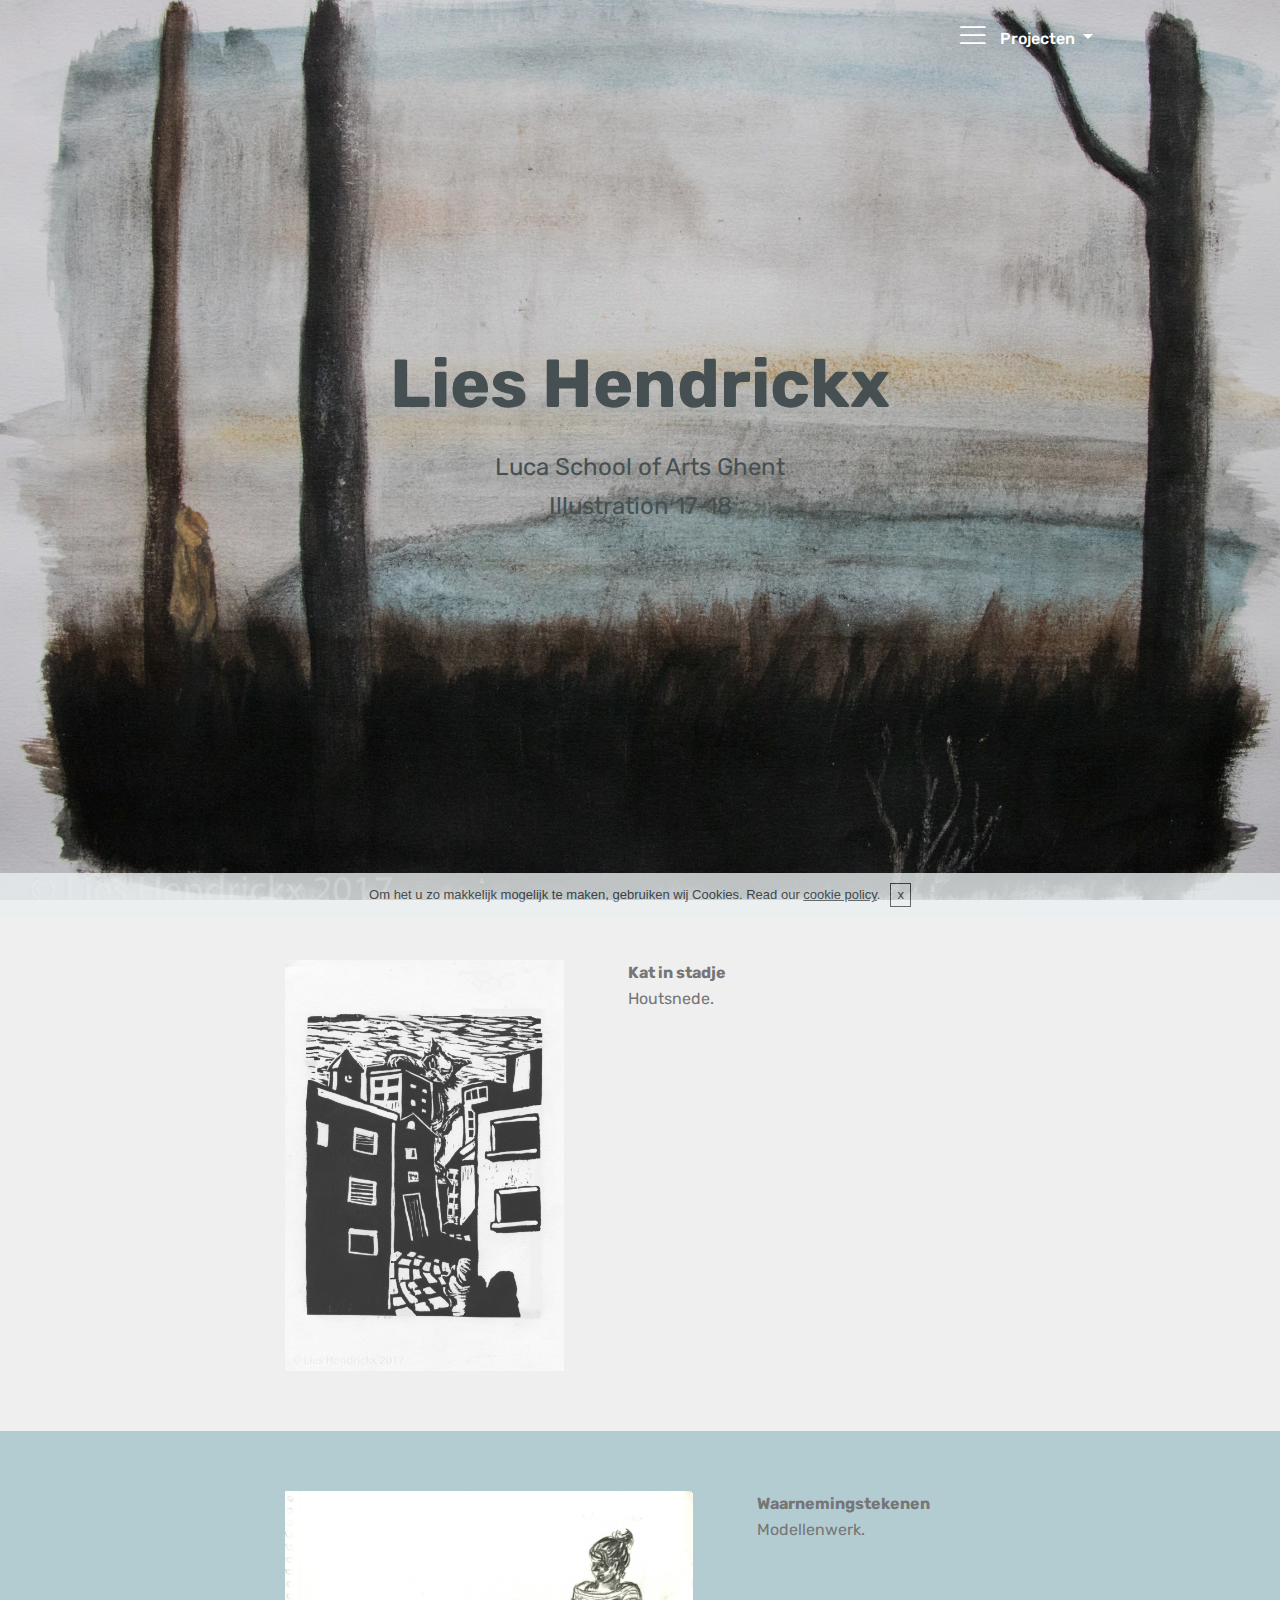
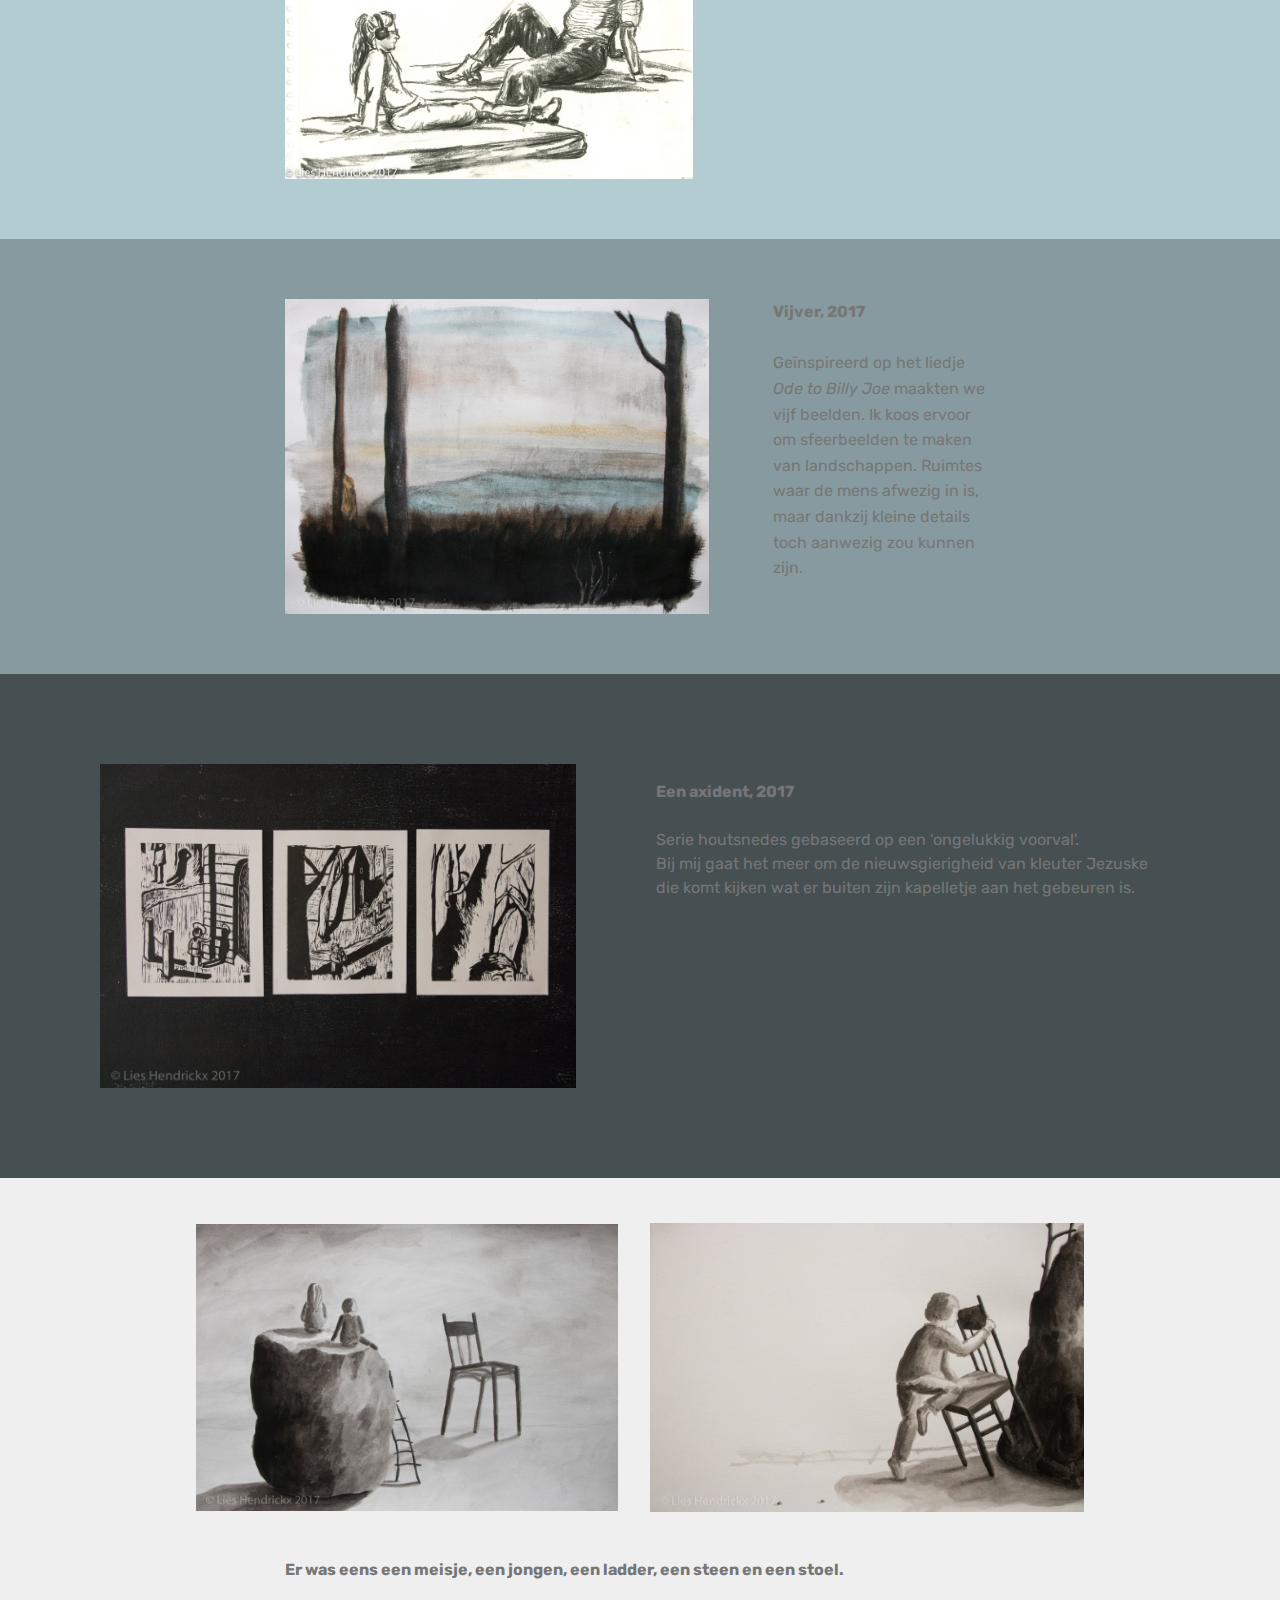
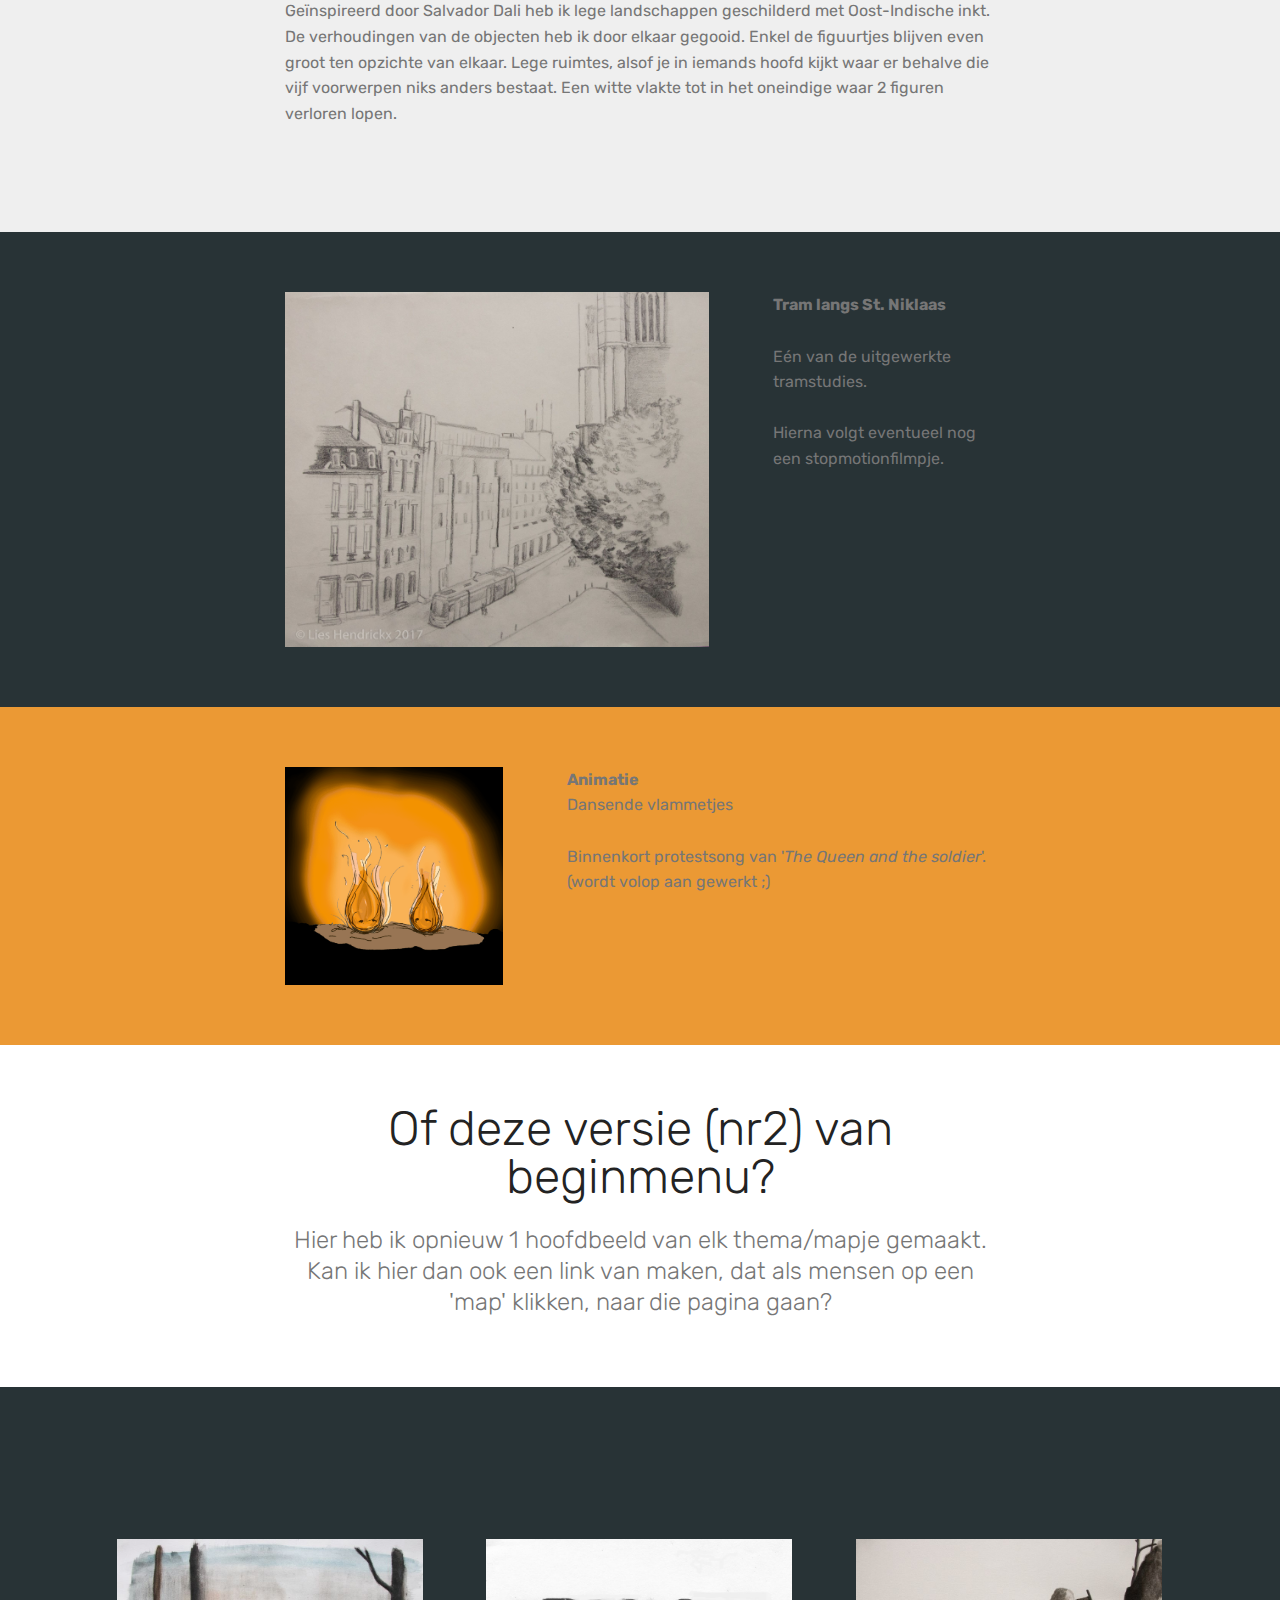
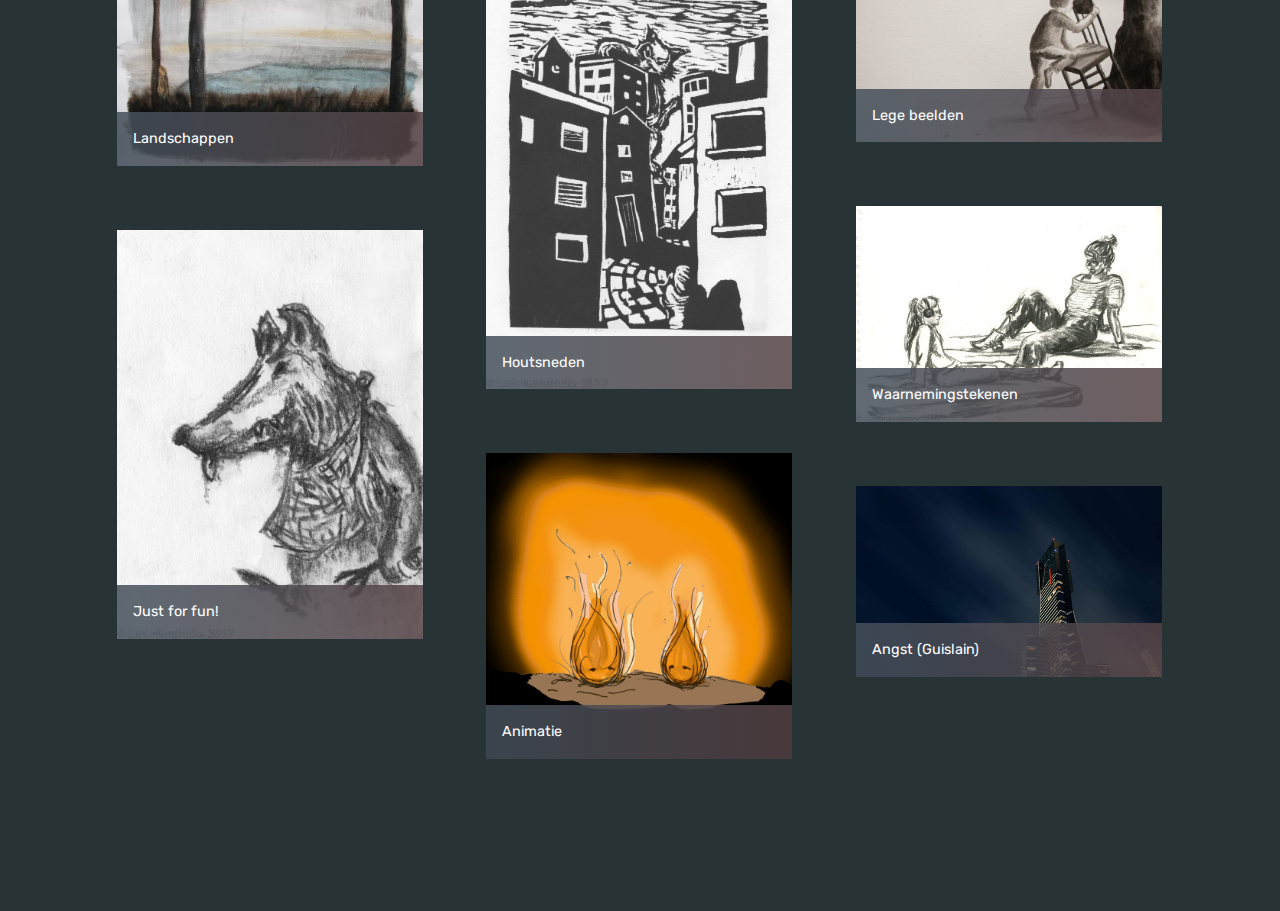
==== index.html @ 7e89a7c5 "create github pages" ====
<!DOCTYPE html>
<html>
<head>
  <!-- Site made with Mobirise Website Builder v4.3.2, https://mobirise.com -->
  <meta charset="UTF-8">
  <meta http-equiv="X-UA-Compatible" content="IE=edge">
  <meta name="generator" content="Mobirise v4.3.2, mobirise.com">
  <meta name="viewport" content="width=device-width, initial-scale=1">
  <link rel="shortcut icon" href="assets/images/logo2.png" type="image/x-icon">
  <meta name="description" content="">
  <title>Home</title>
  <link rel="stylesheet" href="assets/web/assets/mobirise-icons-bold/mobirise-icons-bold.css">
  <link rel="stylesheet" href="assets/web/assets/mobirise-icons/mobirise-icons.css">
  <link rel="stylesheet" href="assets/tether/tether.min.css">
  <link rel="stylesheet" href="assets/bootstrap/css/bootstrap.min.css">
  <link rel="stylesheet" href="assets/bootstrap/css/bootstrap-grid.min.css">
  <link rel="stylesheet" href="assets/bootstrap/css/bootstrap-reboot.min.css">
  <link rel="stylesheet" href="assets/dropdown/css/style.css">
  <link rel="stylesheet" href="assets/theme/css/style.css">
  <link rel="stylesheet" href="assets/mobirise-gallery/style.css">
  <link rel="stylesheet" href="assets/mobirise/css/mbr-additional.css" type="text/css">
  
  
  
</head>
<body>

<!-- Google Analytics -->
<!-- Global site tag (gtag.js) - Google Analytics -->
<script async src="https://www.googletagmanager.com/gtag/js?id=UA-109775110-1"></script>
<script>
  window.dataLayer = window.dataLayer || [];
  function gtag(){dataLayer.push(arguments);}
  gtag('js', new Date());

  gtag('config', 'UA-109775110-1');
</script>


<!-- /Google Analytics -->


<section class="menu cid-qxzgG5z7B9" once="menu" id="menu1-w" data-rv-view="373">

    

    <nav class="navbar navbar-expand beta-menu navbar-dropdown align-items-center navbar-toggleable-sm bg-color transparent">
        <button class="navbar-toggler navbar-toggler-right" type="button" data-toggle="collapse" data-target="#navbarSupportedContent" aria-controls="navbarSupportedContent" aria-expanded="false" aria-label="Toggle navigation">
            <div class="hamburger">
                <span></span>
                <span></span>
                <span></span>
                <span></span>
            </div>
        </button>
        <div class="menu-logo">
            <div class="navbar-brand">
                
                
            </div>
        </div>
        <div class="collapse navbar-collapse" id="navbarSupportedContent">
            <ul class="navbar-nav nav-dropdown nav-right navbar-nav-top-padding" data-app-modern-menu="true"><li class="nav-item dropdown open"><a class="nav-link link dropdown-toggle text-white display-7" href="landschappen.html#content5-17" data-toggle="dropdown-submenu" aria-expanded="true"><span class="mbrib-menu mbr-iconfont mbr-iconfont-btn"></span>
                        Projecten&nbsp;</a><div class="dropdown-menu"><a class="dropdown-item text-white display-7" href="landschappen.html#content5-17">Landschappen</a><a class="dropdown-item text-white display-7" href="inktwerken.html#content5-1g" aria-expanded="true">Inktwerken</a><a class="dropdown-item text-white display-7" href="trams.html#content4-1p" aria-expanded="false">Trams als rupsen</a><a class="dropdown-item text-white display-7" href="houtsneden.html#image2-1e" aria-expanded="true">Houtsneden</a></div></li><li class="nav-item">
                    <a class="nav-link link text-white display-7" href="https://mobirise.com">&nbsp; &nbsp; &nbsp; &nbsp; &nbsp; &nbsp; &nbsp; &nbsp; &nbsp; &nbsp;</a>
                </li></ul>
            
        </div>
    </nav>
</section>

<section class="engine"><a href="https://mobirise.co/q">bootstrap carousel</a></section><section class="header1 cid-qwNb37YxTv mbr-fullscreen" id="header1-h" data-rv-view="356">

    

    <div class="mbr-overlay" style="opacity: 0.1; background-color: rgb(0, 0, 0);">
    </div>

    <div class="container">
        <div class="row justify-content-md-center">
            <div class="mbr-white col-md-10">
                <h1 class="mbr-section-title align-center mbr-bold pb-3 mbr-fonts-style display-1">
                    Lies Hendrickx<br></h1>
                
                <p class="mbr-text align-center pb-3 mbr-fonts-style display-5">Luca School of Arts Ghent<br>Illustration 17-18<br></p>
                
            </div>
        </div>
    </div>

</section>

<section class="mbr-section content6 cid-qAZdVnV794" id="content6-1w" data-rv-view="359">
    
     
    
    <div class="container">
        <div class="media-container-row">
            <div class="col-12 col-md-8">
                <div class="media-container-row">
                    <div class="mbr-figure" style="width: 85%;">
                      <a href="houtsneden.html"><img src="assets/images/5beelden-8-van-6.jpg" alt="Mobirise" title="" media-simple="true"></a>  
                    </div>
                    <div class="media-content">
                        <div class="mbr-section-text">
                            <p class="mbr-text mb-0 mbr-fonts-style display-7">
                               <strong>Kat in stadje</strong> <br>Houtsnede.</p>
                        </div>
                    </div>
                </div>
            </div>
        </div>
    </div>
</section>

<section class="mbr-section content6 cid-qAZdWfWtyI" id="content6-1x" data-rv-view="361">
    
     
    
    <div class="container">
        <div class="media-container-row">
            <div class="col-12 col-md-8">
                <div class="media-container-row">
                    <div class="mbr-figure" style="width: 180%;">
                      <img src="assets/images/5beelden-6-van-5.jpg" alt="Mobirise" title="" media-simple="true">  
                    </div>
                    <div class="media-content">
                        <div class="mbr-section-text">
                            <p class="mbr-text mb-0 mbr-fonts-style display-7">
                               <strong>Waarnemingstekenen</strong>&nbsp;<br>Modellenwerk.</p>
                        </div>
                    </div>
                </div>
            </div>
        </div>
    </div>
</section>

<section class="mbr-section content6 cid-qwNbEezkCV" id="content6-k" data-rv-view="363">
    
     
    
    <div class="container">
        <div class="media-container-row">
            <div class="col-12 col-md-8">
                <div class="media-container-row">
                    <div class="mbr-figure" style="width: 200%;">
                      <img src="assets/images/5beelden-4-van-5-2000x1485.jpg" alt="Mobirise" title="" media-simple="true">  
                    </div>
                    <div class="media-content">
                        <div class="mbr-section-text">
                            <p class="mbr-text mb-0 mbr-fonts-style display-7"><strong>Vijver, 2017</strong><br><strong><br></strong>Geïnspireerd op het liedje <em>Ode to Billy Joe</em> maakten we vijf beelden. Ik koos ervoor om sfeerbeelden te maken van landschappen. Ruimtes waar de mens afwezig in is, maar dankzij kleine details toch aanwezig zou kunnen zijn.</p>
                        </div>
                    </div>
                </div>
            </div>
        </div>
    </div>
</section>

<section class="features11 cid-qwNbQushXC" id="features11-m" data-rv-view="365">

    

    

    <div class="container">   
        <div class="col-md-12">
            <div class="media-container-row">
                <div class="mbr-figure" style="width: 50%;">
                    <img src="assets/images/5beelden-1-van-5-2000x1360.jpg" alt="Mobirise" title="" media-simple="true">
                </div>
                <div class=" align-left">
                    
                    <div class="mbr-section-text">
                        
                    </div>

                    <div class="block-content">
                        <div class="card p-3 pr-3">
                            <div class="media">
                                     
                                <div class="media-body">
                                    
                                </div>
                            </div>                

                            <div class="card-box">
                                <p class="block-text mbr-fonts-style display-7"><strong>
                                   Een axident, 2017</strong><br><br>Serie houtsnedes gebaseerd op een 'ongelukkig voorval'.<br>Bij mij gaat het meer om de nieuwsgierigheid van kleuter Jezuske die komt kijken wat er buiten zijn kapelletje aan het gebeuren is.</p>
                            </div>
                        </div>

                        <div class="card p-3 pr-3">
                            <div class="media">
                                     
                                <div class="media-body">
                                    
                                </div>
                            </div>                

                            <div class="card-box">
                                <p class="block-text mbr-fonts-style display-7"></p>
                            </div>
                        </div>
                    </div>
                </div>
            </div>
        </div> 
    </div>          
</section>

<section class="cid-qwNchPahxL" id="image4-p" data-rv-view="368">
    <!-- Block parameters controls (Blue "Gear" panel) -->
    
    <!-- End block parameters -->
    <div class="container images-container">
            <div class="media-container-row" style="width: 80%;">
                <div class="img-item item1" style="width: 101%;">
                    <img src="assets/images/5beelden-3-van-5-2000x1360.jpg" alt="" title="" media-simple="true">
                    
                </div>
                <div class="img-item">
                    <img src="assets/images/5beelden-2-van-5-2000x1333.jpg" alt="" title="" media-simple="true">
                    
                </div>
            </div>
    </div>
</section>

<section class="mbr-section article content1 cid-qwNeQdCKmM" id="content1-t" data-rv-view="370">
    
     

    <div class="container">
        <div class="media-container-row">
            <div class="mbr-text col-12 col-md-8 mbr-fonts-style display-7"><p><strong>Er was eens een meisje, een jongen, een ladder, een steen en een stoel.</strong>&nbsp;</p><p>Geïnspireerd door Salvador Dali heb ik lege landschappen geschilderd met Oost-Indische inkt. De verhoudingen van de objecten heb ik door<span style="font-size: 1rem;">&nbsp;elkaar gegooid. Enkel de figuurtjes blijven even groot ten opzichte van elkaar. Lege ruimtes, alsof je in iemands hoofd kijkt waar er behalve die vijf voorwerpen niks anders bestaat. Een witte vlakte tot in het oneindige waar 2 figuren verloren lopen.</span></p></div>
        </div>
    </div>
</section>

<section class="mbr-section content6 cid-qx5BGo7e82" id="content6-v" data-rv-view="371">
    
     
    
    <div class="container">
        <div class="media-container-row">
            <div class="col-12 col-md-8">
                <div class="media-container-row">
                    <div class="mbr-figure" style="width: 200%;">
                      <img src="assets/images/5beelden-5-van-5-2000x1672.jpg" alt="Mobirise" title="" media-simple="true">  
                    </div>
                    <div class="media-content">
                        <div class="mbr-section-text">
                            <p class="mbr-text mb-0 mbr-fonts-style display-7">
                               <strong>Tram langs St. Niklaas</strong><br><strong><br></strong>Eén van de uitgewerkte tramstudies.<br><br>Hierna volgt eventueel nog een stopmotionfilmpje.</p>
                        </div>
                    </div>
                </div>
            </div>
        </div>
    </div>
</section>

<section class="mbr-section content6 cid-qAZkoUYeux" id="content6-23" data-rv-view="375">
    
     
    
    <div class="container">
        <div class="media-container-row">
            <div class="col-12 col-md-8">
                <div class="media-container-row">
                    <div class="mbr-figure" style="width: 60%;">
                      <a href="page6.html"><img src="assets/images/vlammenglans2.gif" alt="Mobirise" title="" media-simple="true"></a>  
                    </div>
                    <div class="media-content">
                        <div class="mbr-section-text">
                            <p class="mbr-text mb-0 mbr-fonts-style display-7">
                               <strong>Animatie</strong>&nbsp;<br>Dansende vlammetjes<br><br>Binnenkort protestsong van '<em>The Queen and the soldier</em>'. (wordt volop aan gewerkt ;)</p>
                        </div>
                    </div>
                </div>
            </div>
        </div>
    </div>
</section>

<section class="mbr-section content4 cid-qB911OvWSq" id="content4-2b" data-rv-view="377">

    

    <div class="container">
        <div class="media-container-row">
            <div class="title col-12 col-md-8">
                <h2 class="align-center pb-3 mbr-fonts-style display-2">
                    Of deze versie (nr2) van beginmenu?</h2>
                <h3 class="mbr-section-subtitle align-center mbr-light mbr-fonts-style display-5">
                    Hier heb ik opnieuw 1 hoofdbeeld van elk thema/mapje gemaakt.<br>Kan ik hier dan ook een link van maken, dat als mensen op een 'map' klikken, naar die pagina gaan?<br></h3>
                
            </div>
        </div>
    </div>
</section>

<section class="mbr-gallery mbr-slider-carousel cid-qB8YOPHGOx" id="gallery1-2a" data-rv-view="379">

    

    <div class="container">
        <div><!-- Filter --><!-- Gallery --><div class="mbr-gallery-row"><div class="mbr-gallery-layout-default"><div><div><div class="mbr-gallery-item mbr-gallery-item--p4" data-video-url="false" data-tags="Awesome"><div href="#lb-gallery1-2a" data-slide-to="0" data-toggle="modal"><img src="assets/images/5beelden-4-van-5-800x594.jpg" alt=""><span class="icon-focus"></span><span class="mbr-gallery-title mbr-fonts-style display-7">Landschappen</span></div></div><div class="mbr-gallery-item mbr-gallery-item--p4" data-video-url="false" data-tags="Responsive"><div href="#lb-gallery1-2a" data-slide-to="1" data-toggle="modal"><img src="assets/images/5beelden-8-van-5-800x1179.jpg" alt=""><span class="icon-focus"></span><span class="mbr-gallery-title mbr-fonts-style display-7">Houtsneden</span></div></div><div class="mbr-gallery-item mbr-gallery-item--p4" data-video-url="false" data-tags="Creative"><div href="#lb-gallery1-2a" data-slide-to="2" data-toggle="modal"><img src="assets/images/5beelden-2-van-5-800x533.jpg" alt=""><span class="icon-focus"></span><span class="mbr-gallery-title mbr-fonts-style display-7">Lege beelden</span></div></div><div class="mbr-gallery-item mbr-gallery-item--p4" data-video-url="false" data-tags="Animated"><div href="#lb-gallery1-2a" data-slide-to="3" data-toggle="modal"><img src="assets/images/5beelden-6-van-5-800x565.jpg" alt=""><span class="icon-focus"></span><span class="mbr-gallery-title mbr-fonts-style display-7">Waarnemingstekenen</span></div></div><div class="mbr-gallery-item mbr-gallery-item--p4" data-video-url="false" data-tags="Awesome"><div href="#lb-gallery1-2a" data-slide-to="4" data-toggle="modal"><img src="assets/images/5beelden-10-van-5-800x1070.jpg" alt=""><span class="icon-focus"></span><span class="mbr-gallery-title mbr-fonts-style display-7">Just for fun!</span></div></div><div class="mbr-gallery-item mbr-gallery-item--p4" data-video-url="false" data-tags="Awesome"><div href="#lb-gallery1-2a" data-slide-to="5" data-toggle="modal"><img src="assets/images/vlammenglans2-800x800.png" alt=""><span class="icon-focus"></span><span class="mbr-gallery-title mbr-fonts-style display-7">Animatie</span></div></div><div class="mbr-gallery-item mbr-gallery-item--p4" data-video-url="false" data-tags="Responsive"><div href="#lb-gallery1-2a" data-slide-to="6" data-toggle="modal"><img src="assets/images/gallery06.jpg" alt=""><span class="icon-focus"></span><span class="mbr-gallery-title mbr-fonts-style display-7">Angst (Guislain)</span></div></div></div></div><div class="clearfix"></div></div></div><!-- Lightbox --><div data-app-prevent-settings="" class="mbr-slider modal fade carousel slide" tabindex="-1" data-keyboard="true" data-interval="false" id="lb-gallery1-2a"><div class="modal-dialog"><div class="modal-content"><div class="modal-body"><div class="carousel-inner"><div class="carousel-item"><img src="assets/images/5beelden-4-van-5.jpg" alt=""></div><div class="carousel-item"><img src="assets/images/5beelden-8-van-5.jpg" alt=""></div><div class="carousel-item"><img src="assets/images/5beelden-2-van-5.jpg" alt=""></div><div class="carousel-item"><img src="assets/images/5beelden-6-van-5.jpg" alt=""></div><div class="carousel-item"><img src="assets/images/5beelden-10-van-5.jpg" alt=""></div><div class="carousel-item"><img src="assets/images/vlammenglans2.gif" alt=""></div><div class="carousel-item active"><img src="assets/images/gallery06.jpg" alt=""></div></div><a class="carousel-control carousel-control-prev" role="button" data-slide="prev" href="#lb-gallery1-2a"><span class="mbri-left mbr-iconfont" aria-hidden="true"></span><span class="sr-only">Previous</span></a><a class="carousel-control carousel-control-next" role="button" data-slide="next" href="#lb-gallery1-2a"><span class="mbri-right mbr-iconfont" aria-hidden="true"></span><span class="sr-only">Next</span></a><a class="close" href="#" role="button" data-dismiss="modal"><span class="sr-only">Close</span></a></div></div></div></div></div>
    </div>

</section>


  <script src="assets/web/assets/jquery/jquery.min.js"></script>
  <script src="assets/tether/tether.min.js"></script>
  <script src="assets/popper/popper.min.js"></script>
  <script src="assets/bootstrap/js/bootstrap.min.js"></script>
  <script src="assets/cookies-alert-plugin/cookies-alert-core.js"></script>
  <script src="assets/cookies-alert-plugin/cookies-alert-script.js"></script>
  <script src="assets/dropdown/js/script.min.js"></script>
  <script src="assets/touch-swipe/jquery.touch-swipe.min.js"></script>
  <script src="assets/smooth-scroll/smooth-scroll.js"></script>
  <script src="assets/bootstrap-carousel-swipe/bootstrap-carousel-swipe.js"></script>
  <script src="assets/jquery-mb-vimeo_player/jquery.mb.vimeo_player.js"></script>
  <script src="assets/masonry/masonry.pkgd.min.js"></script>
  <script src="assets/imagesloaded/imagesloaded.pkgd.min.js"></script>
  <script src="assets/theme/js/script.js"></script>
  <script src="assets/mobirise-gallery/player.min.js"></script>
  <script src="assets/mobirise-gallery/script.js"></script>
  <script src="assets/mobirise-slider-video/script.js"></script>
  
  
<input name="cookieData" type="hidden" data-cookie-text="Om het u zo makkelijk mogelijk te maken, gebruiken wij Cookies. Read our <a href='privacy.html'>cookie policy</a>.">
  </body>
</html>
---- assets/web/assets/mobirise-icons-bold/mobirise-icons-bold.css ----
@font-face {
  font-family: 'mobirise-icons-bold';
  src:  url('mobirise-icons-bold.eot?m1l4yr');
  src:  url('mobirise-icons-bold.eot?m1l4yr#iefix') format('embedded-opentype'),
    url('mobirise-icons-bold.ttf?m1l4yr') format('truetype'),
    url('mobirise-icons-bold.woff?m1l4yr') format('woff'),
    url('mobirise-icons-bold.svg?m1l4yr#mobirise-icons-bold') format('svg');
  font-weight: normal;
  font-style: normal;
}

[class^="mbrib-"], [class*="mbrib-"] {
  /* use !important to prevent issues with browser extensions that change fonts */
  font-family: 'mobirise-icons-bold' !important;
  speak: none;
  font-style: normal;
  font-weight: normal;
  font-variant: normal;
  text-transform: none;
  line-height: 1;

  /* Better Font Rendering =========== */
  -webkit-font-smoothing: antialiased;
  -moz-osx-font-smoothing: grayscale;
}

.mbrib-add-submenu:before {
  content: "\e900";
}
.mbrib-alert:before {
  content: "\e901";
}
.mbrib-align-center:before {
  content: "\e902";
}
.mbrib-align-justify:before {
  content: "\e903";
}
.mbrib-align-left:before {
  content: "\e904";
}
.mbrib-align-right:before {
  content: "\e905";
}
.mbrib-android:before {
  content: "\e906";
}
.mbrib-apple:before {
  content: "\e907";
}
.mbrib-arrow-down:before {
  content: "\e908";
}
.mbrib-arrow-next:before {
  content: "\e909";
}
.mbrib-arrow-prev:before {
  content: "\e90a";
}
.mbrib-arrow-up:before {
  content: "\e90b";
}
.mbrib-bold:before {
  content: "\e90c";
}
.mbrib-bookmark:before {
  content: "\e90d";
}
.mbrib-bootstrap:before {
  content: "\e90e";
}
.mbrib-briefcase:before {
  content: "\e90f";
}
.mbrib-browse:before {
  content: "\e910";
}
.mbrib-bulleted-list:before {
  content: "\e911";
}
.mbrib-calendar:before {
  content: "\e912";
}
.mbrib-camera:before {
  content: "\e913";
}
.mbrib-cart-add:before {
  content: "\e914";
}
.mbrib-cart-full:before {
  content: "\e915";
}
.mbrib-cash:before {
  content: "\e916";
}
.mbrib-change-style:before {
  content: "\e917";
}
.mbrib-chat:before {
  content: "\e918";
}
.mbrib-clock:before {
  content: "\e919";
}
.mbrib-close:before {
  content: "\e91a";
}
.mbrib-cloud:before {
  content: "\e91b";
}
.mbrib-code:before {
  content: "\e91c";
}
.mbrib-contact-form:before {
  content: "\e91d";
}
.mbrib-credit-card:before {
  content: "\e91e";
}
.mbrib-cursor-click:before {
  content: "\e91f";
}
.mbrib-cust-feedback:before {
  content: "\e920";
}
.mbrib-database:before {
  content: "\e921";
}
.mbrib-delivery:before {
  content: "\e922";
}
.mbrib-desktop:before {
  content: "\e923";
}
.mbrib-devices:before {
  content: "\e924";
}
.mbrib-down:before {
  content: "\e925";
}
.mbrib-download:before {
  content: "\e926";
}
.mbrib-drag-n-drop:before {
  content: "\e927";
}
.mbrib-drag-n-drop2:before {
  content: "\e928";
}
.mbrib-edit:before {
  content: "\e929";
}
.mbrib-edit2:before {
  content: "\e92a";
}
.mbrib-error:before {
  content: "\e92b";
}
.mbrib-extension:before {
  content: "\e92c";
}
.mbrib-features:before {
  content: "\e92d";
}
.mbrib-file:before {
  content: "\e92e";
}
.mbrib-flag:before {
  content: "\e92f";
}
.mbrib-folder:before {
  content: "\e930";
}
.mbrib-gift:before {
  content: "\e931";
}
.mbrib-github:before {
  content: "\e932";
}
.mbrib-globe-2:before {
  content: "\e933";
}
.mbrib-globe:before {
  content: "\e934";
}
.mbrib-growing-chart:before {
  content: "\e935";
}
.mbrib-hearth:before {
  content: "\e936";
}
.mbrib-help:before {
  content: "\e937";
}
.mbrib-home:before {
  content: "\e938";
}
.mbrib-hot-cup:before {
  content: "\e939";
}
.mbrib-idea:before {
  content: "\e93a";
}
.mbrib-image-gallery:before {
  content: "\e93b";
}
.mbrib-image-slider:before {
  content: "\e93c";
}
.mbrib-info:before {
  content: "\e93d";
}
.mbrib-italic:before {
  content: "\e93e";
}
.mbrib-key:before {
  content: "\e93f";
}
.mbrib-laptop:before {
  content: "\e940";
}
.mbrib-layers:before {
  content: "\e941";
}
.mbrib-left-right:before {
  content: "\e942";
}
.mbrib-left:before {
  content: "\e943";
}
.mbrib-letter:before {
  content: "\e944";
}
.mbrib-like:before {
  content: "\e945";
}
.mbrib-link:before {
  content: "\e946";
}
.mbrib-lock:before {
  content: "\e947";
}
.mbrib-login:before {
  content: "\e948";
}
.mbrib-logout:before {
  content: "\e949";
}
.mbrib-magic-stick:before {
  content: "\e94a";
}
.mbrib-map-pin:before {
  content: "\e94b";
}
.mbrib-menu:before {
  content: "\e94c";
}
.mbrib-mobile:before {
  content: "\e94d";
}
.mbrib-mobile2:before {
  content: "\e94e";
}
.mbrib-mobirise:before {
  content: "\e94f";
}
.mbrib-more-horizontal:before {
  content: "\e950";
}
.mbrib-more-vertical:before {
  content: "\e951";
}
.mbrib-music:before {
  content: "\e952";
}
.mbrib-new-file:before {
  content: "\e953";
}
.mbrib-numbered-list:before {
  content: "\e954";
}
.mbrib-opened-folder:before {
  content: "\e955";
}
.mbrib-pages:before {
  content: "\e956";
}
.mbrib-paper-plane:before {
  content: "\e957";
}
.mbrib-paperclip:before {
  content: "\e958";
}
.mbrib-photo:before {
  content: "\e959";
}
.mbrib-photos:before {
  content: "\e95a";
}
.mbrib-pin:before {
  content: "\e95b";
}
.mbrib-play:before {
  content: "\e95c";
}
.mbrib-plus:before {
  content: "\e95d";
}
.mbrib-preview:before {
  content: "\e95e";
}
.mbrib-print:before {
  content: "\e95f";
}
.mbrib-protect:before {
  content: "\e960";
}
.mbrib-question:before {
  content: "\e961";
}
.mbrib-quote-left:before {
  content: "\e962";
}
.mbrib-quote-right:before {
  content: "\e963";
}
.mbrib-redo:before {
  content: "\e964";
}
.mbrib-refresh:before {
  content: "\e965";
}
.mbrib-responsive:before {
  content: "\e966";
}
.mbrib-right:before {
  content: "\e967";
}
.mbrib-rocket:before {
  content: "\e968";
}
.mbrib-sad-face:before {
  content: "\e969";
}
.mbrib-sale:before {
  content: "\e96a";
}
.mbrib-save:before {
  content: "\e96b";
}
.mbrib-search:before {
  content: "\e96c";
}
.mbrib-setting:before {
  content: "\e96d";
}
.mbrib-setting2:before {
  content: "\e96e";
}
.mbrib-setting3:before {
  content: "\e96f";
}
.mbrib-share:before {
  content: "\e970";
}
.mbrib-shopping-bag:before {
  content: "\e971";
}
.mbrib-shopping-basket:before {
  content: "\e972";
}
.mbrib-shopping-cart:before {
  content: "\e973";
}
.mbrib-sites:before {
  content: "\e974";
}
.mbrib-smile-face:before {
  content: "\e975";
}
.mbrib-speed:before {
  content: "\e976";
}
.mbrib-star:before {
  content: "\e977";
}
.mbrib-success:before {
  content: "\e978";
}
.mbrib-sun:before {
  content: "\e979";
}
.mbrib-sun2:before {
  content: "\e97a";
}
.mbrib-tablet-vertical:before {
  content: "\e97b";
}
.mbrib-tablet:before {
  content: "\e97c";
}
.mbrib-target:before {
  content: "\e97d";
}
.mbrib-timer:before {
  content: "\e97e";
}
.mbrib-to-ftp:before {
  content: "\e97f";
}
.mbrib-to-local-drive:before {
  content: "\e980";
}
.mbrib-touch-swipe:before {
  content: "\e981";
}
.mbrib-touch:before {
  content: "\e982";
}
.mbrib-trash:before {
  content: "\e983";
}
.mbrib-underline:before {
  content: "\e984";
}
.mbrib-undo:before {
  content: "\e985";
}
.mbrib-unlink:before {
  content: "\e986";
}
.mbrib-unlock:before {
  content: "\e987";
}
.mbrib-up-down:before {
  content: "\e988";
}
.mbrib-up:before {
  content: "\e989";
}
.mbrib-update:before {
  content: "\e98a";
}
.mbrib-upload:before {
  content: "\e98b";
}
.mbrib-user:before {
  content: "\e98c";
}
.mbrib-user2:before {
  content: "\e98d";
}
.mbrib-users:before {
  content: "\e98e";
}
.mbrib-video-play:before {
  content: "\e98f";
}
.mbrib-video:before {
  content: "\e990";
}
.mbrib-watch:before {
  content: "\e991";
}
.mbrib-website-theme:before {
  content: "\e992";
}
.mbrib-wifi:before {
  content: "\e993";
}
.mbrib-windows:before {
  content: "\e994";
}
.mbrib-zoom-out:before {
  content: "\e995";
}
---- assets/web/assets/mobirise-icons/mobirise-icons.css ----
@font-face {
  font-family: 'MobiriseIcons';
  src:  url('mobirise-icons.eot?spat4u');
  src:  url('mobirise-icons.eot?spat4u#iefix') format('embedded-opentype'),
    url('mobirise-icons.ttf?spat4u') format('truetype'),
    url('mobirise-icons.woff?spat4u') format('woff'),
    url('mobirise-icons.svg?spat4u#MobiriseIcons') format('svg');
  font-weight: normal;
  font-style: normal;
}

[class^="mbri-"], [class*=" mbri-"] {
  /* use !important to prevent issues with browser extensions that change fonts */
  font-family: MobiriseIcons !important;
  speak: none;
  font-style: normal;
  font-weight: normal;
  font-variant: normal;
  text-transform: none;
  line-height: 1;

  /* Better Font Rendering =========== */
  -webkit-font-smoothing: antialiased;
  -moz-osx-font-smoothing: grayscale;
}

.mbri-add-submenu:before {
  content: "\e900";
}
.mbri-alert:before {
  content: "\e901";
}
.mbri-align-center:before {
  content: "\e902";
}
.mbri-align-justify:before {
  content: "\e903";
}
.mbri-align-left:before {
  content: "\e904";
}
.mbri-align-right:before {
  content: "\e905";
}
.mbri-android:before {
  content: "\e906";
}
.mbri-apple:before {
  content: "\e907";
}
.mbri-arrow-down:before {
  content: "\e908";
}
.mbri-arrow-next:before {
  content: "\e909";
}
.mbri-arrow-prev:before {
  content: "\e90a";
}
.mbri-arrow-up:before {
  content: "\e90b";
}
.mbri-bold:before {
  content: "\e90c";
}
.mbri-bookmark:before {
  content: "\e90d";
}
.mbri-bootstrap:before {
  content: "\e90e";
}
.mbri-briefcase:before {
  content: "\e90f";
}
.mbri-browse:before {
  content: "\e910";
}
.mbri-bulleted-list:before {
  content: "\e911";
}
.mbri-calendar:before {
  content: "\e912";
}
.mbri-camera:before {
  content: "\e913";
}
.mbri-cart-add:before {
  content: "\e914";
}
.mbri-cart-full:before {
  content: "\e915";
}
.mbri-cash:before {
  content: "\e916";
}
.mbri-change-style:before {
  content: "\e917";
}
.mbri-chat:before {
  content: "\e918";
}
.mbri-clock:before {
  content: "\e919";
}
.mbri-close:before {
  content: "\e91a";
}
.mbri-cloud:before {
  content: "\e91b";
}
.mbri-code:before {
  content: "\e91c";
}
.mbri-contact-form:before {
  content: "\e91d";
}
.mbri-credit-card:before {
  content: "\e91e";
}
.mbri-cursor-click:before {
  content: "\e91f";
}
.mbri-cust-feedback:before {
  content: "\e920";
}
.mbri-database:before {
  content: "\e921";
}
.mbri-delivery:before {
  content: "\e922";
}
.mbri-desktop:before {
  content: "\e923";
}
.mbri-devices:before {
  content: "\e924";
}
.mbri-down:before {
  content: "\e925";
}
.mbri-download:before {
  content: "\e989";
}
.mbri-drag-n-drop:before {
  content: "\e927";
}
.mbri-drag-n-drop2:before {
  content: "\e928";
}
.mbri-edit:before {
  content: "\e929";
}
.mbri-edit2:before {
  content: "\e92a";
}
.mbri-error:before {
  content: "\e92b";
}
.mbri-extension:before {
  content: "\e92c";
}
.mbri-features:before {
  content: "\e92d";
}
.mbri-file:before {
  content: "\e92e";
}
.mbri-flag:before {
  content: "\e92f";
}
.mbri-folder:before {
  content: "\e930";
}
.mbri-gift:before {
  content: "\e931";
}
.mbri-github:before {
  content: "\e932";
}
.mbri-globe:before {
  content: "\e933";
}
.mbri-globe-2:before {
  content: "\e934";
}
.mbri-growing-chart:before {
  content: "\e935";
}
.mbri-hearth:before {
  content: "\e936";
}
.mbri-help:before {
  content: "\e937";
}
.mbri-home:before {
  content: "\e938";
}
.mbri-hot-cup:before {
  content: "\e939";
}
.mbri-idea:before {
  content: "\e93a";
}
.mbri-image-gallery:before {
  content: "\e93b";
}
.mbri-image-slider:before {
  content: "\e93c";
}
.mbri-info:before {
  content: "\e93d";
}
.mbri-italic:before {
  content: "\e93e";
}
.mbri-key:before {
  content: "\e93f";
}
.mbri-laptop:before {
  content: "\e940";
}
.mbri-layers:before {
  content: "\e941";
}
.mbri-left-right:before {
  content: "\e942";
}
.mbri-left:before {
  content: "\e943";
}
.mbri-letter:before {
  content: "\e944";
}
.mbri-like:before {
  content: "\e945";
}
.mbri-link:before {
  content: "\e946";
}
.mbri-lock:before {
  content: "\e947";
}
.mbri-login:before {
  content: "\e948";
}
.mbri-logout:before {
  content: "\e949";
}
.mbri-magic-stick:before {
  content: "\e94a";
}
.mbri-map-pin:before {
  content: "\e94b";
}
.mbri-menu:before {
  content: "\e94c";
}
.mbri-mobile:before {
  content: "\e94d";
}
.mbri-mobile2:before {
  content: "\e94e";
}
.mbri-mobirise:before {
  content: "\e94f";
}
.mbri-more-horizontal:before {
  content: "\e950";
}
.mbri-more-vertical:before {
  content: "\e951";
}
.mbri-music:before {
  content: "\e952";
}
.mbri-new-file:before {
  content: "\e953";
}
.mbri-numbered-list:before {
  content: "\e954";
}
.mbri-opened-folder:before {
  content: "\e955";
}
.mbri-pages:before {
  content: "\e956";
}
.mbri-paper-plane:before {
  content: "\e957";
}
.mbri-paperclip:before {
  content: "\e958";
}
.mbri-photo:before {
  content: "\e959";
}
.mbri-photos:before {
  content: "\e95a";
}
.mbri-pin:before {
  content: "\e95b";
}
.mbri-play:before {
  content: "\e95c";
}
.mbri-plus:before {
  content: "\e95d";
}
.mbri-preview:before {
  content: "\e95e";
}
.mbri-print:before {
  content: "\e95f";
}
.mbri-protect:before {
  content: "\e960";
}
.mbri-question:before {
  content: "\e961";
}
.mbri-quote-left:before {
  content: "\e962";
}
.mbri-quote-right:before {
  content: "\e963";
}
.mbri-refresh:before {
  content: "\e964";
}
.mbri-responsive:before {
  content: "\e965";
}
.mbri-right:before {
  content: "\e966";
}
.mbri-rocket:before {
  content: "\e967";
}
.mbri-sad-face:before {
  content: "\e968";
}
.mbri-sale:before {
  content: "\e969";
}
.mbri-save:before {
  content: "\e96a";
}
.mbri-search:before {
  content: "\e96b";
}
.mbri-setting:before {
  content: "\e96c";
}
.mbri-setting2:before {
  content: "\e96d";
}
.mbri-setting3:before {
  content: "\e96e";
}
.mbri-share:before {
  content: "\e96f";
}
.mbri-shopping-bag:before {
  content: "\e970";
}
.mbri-shopping-basket:before {
  content: "\e971";
}
.mbri-shopping-cart:before {
  content: "\e972";
}
.mbri-sites:before {
  content: "\e973";
}
.mbri-smile-face:before {
  content: "\e974";
}
.mbri-speed:before {
  content: "\e975";
}
.mbri-star:before {
  content: "\e976";
}
.mbri-success:before {
  content: "\e977";
}
.mbri-sun:before {
  content: "\e978";
}
.mbri-sun2:before {
  content: "\e979";
}
.mbri-tablet:before {
  content: "\e97a";
}
.mbri-tablet-vertical:before {
  content: "\e97b";
}
.mbri-target:before {
  content: "\e97c";
}
.mbri-timer:before {
  content: "\e97d";
}
.mbri-to-ftp:before {
  content: "\e97e";
}
.mbri-to-local-drive:before {
  content: "\e97f";
}
.mbri-touch-swipe:before {
  content: "\e980";
}
.mbri-touch:before {
  content: "\e981";
}
.mbri-trash:before {
  content: "\e982";
}
.mbri-underline:before {
  content: "\e983";
}
.mbri-unlink:before {
  content: "\e984";
}
.mbri-unlock:before {
  content: "\e985";
}
.mbri-up-down:before {
  content: "\e986";
}
.mbri-up:before {
  content: "\e987";
}
.mbri-update:before {
  content: "\e988";
}
.mbri-upload:before {
 content: "\e926"; 
}
.mbri-user:before {
  content: "\e98a";
}
.mbri-user2:before {
  content: "\e98b";
}
.mbri-users:before {
  content: "\e98c";
}
.mbri-video:before {
  content: "\e98d";
}
.mbri-video-play:before {
  content: "\e98e";
}
.mbri-watch:before {
  content: "\e98f";
}
.mbri-website-theme:before {
  content: "\e990";
}
.mbri-wifi:before {
  content: "\e991";
}
.mbri-windows:before {
  content: "\e992";
}
.mbri-zoom-out:before {
  content: "\e993";
}
.mbri-redo:before {
  content: "\e994";
}
.mbri-undo:before {
  content: "\e995";
}
---- assets/dropdown/css/style.css ----
.navbar-dropdown {
  left: 0;
  padding: 0;
  position: absolute;
  right: 0;
  top: 0;
  transition: all 0.45s ease;
  z-index: 1030;
  background: #282828; }
  .navbar-dropdown .navbar-logo {
    margin-right: 0.8rem;
    transition: margin 0.3s ease-in-out;
    vertical-align: middle; }
    .navbar-dropdown .navbar-logo img {
      height: 3.125rem;
      transition: all 0.3s ease-in-out; }
    .navbar-dropdown .navbar-logo.mbr-iconfont {
      font-size: 3.125rem;
      line-height: 3.125rem; }
  .navbar-dropdown .navbar-caption {
    font-weight: 700;
    white-space: normal;
    vertical-align: -4px;
    line-height: 3.125rem !important; }
    .navbar-dropdown .navbar-caption, .navbar-dropdown .navbar-caption:hover {
      color: inherit;
      text-decoration: none; }
  .navbar-dropdown .mbr-iconfont + .navbar-caption {
    vertical-align: -1px; }
  .navbar-dropdown.navbar-fixed-top {
    position: fixed; }
  .navbar-dropdown .navbar-brand span {
    vertical-align: -4px; }
  .navbar-dropdown.bg-color.transparent {
    background: none; }
  .navbar-dropdown.navbar-short .navbar-brand {
    padding: 0.625rem 0; }
    .navbar-dropdown.navbar-short .navbar-brand span {
      vertical-align: -1px; }
  .navbar-dropdown.navbar-short .navbar-caption {
    line-height: 2.375rem !important;
    vertical-align: -2px; }
  .navbar-dropdown.navbar-short .navbar-logo {
    margin-right: 0.5rem; }
    .navbar-dropdown.navbar-short .navbar-logo img {
      height: 2.375rem; }
    .navbar-dropdown.navbar-short .navbar-logo.mbr-iconfont {
      font-size: 2.375rem;
      line-height: 2.375rem; }
  .navbar-dropdown.navbar-short .mbr-table-cell {
    height: 3.625rem; }
  .navbar-dropdown .navbar-close {
    left: 0.6875rem;
    position: fixed;
    top: 0.75rem;
    z-index: 1000; }
  .navbar-dropdown .hamburger-icon {
    content: "";
    display: inline-block;
    vertical-align: middle;
    width: 16px;
    -webkit-box-shadow: 0 -6px 0 1px #282828,0 0 0 1px #282828,0 6px 0 1px #282828;
    -moz-box-shadow: 0 -6px 0 1px #282828,0 0 0 1px #282828,0 6px 0 1px #282828;
    box-shadow: 0 -6px 0 1px #282828,0 0 0 1px #282828,0 6px 0 1px #282828; }

.dropdown-menu .dropdown-toggle[data-toggle="dropdown-submenu"]::after {
  border-bottom: 0.35em solid transparent;
  border-left: 0.35em solid;
  border-right: 0;
  border-top: 0.35em solid transparent;
  margin-left: 0.3rem; }

.dropdown-menu .dropdown-item:focus {
  outline: 0; }

.nav-dropdown {
  font-size: 0.75rem;
  font-weight: 500;
  height: auto !important; }
  .nav-dropdown .nav-btn {
    padding-left: 1rem; }
  .nav-dropdown .link {
    margin: .667em 1.667em;
    font-weight: 500;
    padding: 0;
    transition: color .2s ease-in-out; }
    .nav-dropdown .link.dropdown-toggle {
      margin-right: 2.583em; }
      .nav-dropdown .link.dropdown-toggle::after {
        margin-left: .25rem;
        border-top: 0.35em solid;
        border-right: 0.35em solid transparent;
        border-left: 0.35em solid transparent;
        border-bottom: 0; }
      .nav-dropdown .link.dropdown-toggle[aria-expanded="true"] {
        margin: 0;
        padding: 0.667em 3.263em  0.667em 1.667em; }
  .nav-dropdown .link::after,
  .nav-dropdown .dropdown-item::after {
    color: inherit; }
  .nav-dropdown .btn {
    font-size: 0.75rem;
    font-weight: 700;
    letter-spacing: 0;
    margin-bottom: 0;
    padding-left: 1.25rem;
    padding-right: 1.25rem; }
  .nav-dropdown .dropdown-menu {
    border-radius: 0;
    border: 0;
    left: 0;
    margin: 0;
    padding-bottom: 1.25rem;
    padding-top: 1.25rem;
    position: relative; }
  .nav-dropdown .dropdown-submenu {
    margin-left: 0.125rem;
    top: 0; }
  .nav-dropdown .dropdown-item {
    font-weight: 500;
    line-height: 2;
    padding: 0.3846em 4.615em 0.3846em 1.5385em;
    position: relative;
    transition: color .2s ease-in-out, background-color .2s ease-in-out; }
    .nav-dropdown .dropdown-item::after {
      margin-top: -0.3077em;
      position: absolute;
      right: 1.1538em;
      top: 50%; }
    .nav-dropdown .dropdown-item:focus, .nav-dropdown .dropdown-item:hover {
      background: none; }

@media (max-width: 767px) {
  .nav-dropdown.navbar-toggleable-sm {
    bottom: 0;
    display: none;
    left: 0;
    overflow-x: hidden;
    position: fixed;
    top: 0;
    transform: translateX(-100%);
    -ms-transform: translateX(-100%);
    -webkit-transform: translateX(-100%);
    width: 18.75rem;
    z-index: 999; } }
.nav-dropdown.navbar-toggleable-xl {
  bottom: 0;
  display: none;
  left: 0;
  overflow-x: hidden;
  position: fixed;
  top: 0;
  transform: translateX(-100%);
  -ms-transform: translateX(-100%);
  -webkit-transform: translateX(-100%);
  width: 18.75rem;
  z-index: 999; }

.nav-dropdown-sm {
  display: block !important;
  overflow-x: hidden;
  overflow: auto;
  padding-top: 3.875rem; }
  .nav-dropdown-sm::after {
    content: "";
    display: block;
    height: 3rem;
    width: 100%; }
  .nav-dropdown-sm.collapse.in ~ .navbar-close {
    display: block !important; }
  .nav-dropdown-sm.collapsing, .nav-dropdown-sm.collapse.in {
    transform: translateX(0);
    -ms-transform: translateX(0);
    -webkit-transform: translateX(0);
    transition: all 0.25s ease-out;
    -webkit-transition: all 0.25s ease-out;
    background: #282828; }
  .nav-dropdown-sm.collapsing[aria-expanded="false"] {
    transform: translateX(-100%);
    -ms-transform: translateX(-100%);
    -webkit-transform: translateX(-100%); }
  .nav-dropdown-sm .nav-item {
    display: block;
    margin-left: 0 !important;
    padding-left: 0; }
  .nav-dropdown-sm .link,
  .nav-dropdown-sm .dropdown-item {
    border-top: 1px dotted rgba(255, 255, 255, 0.1);
    font-size: 0.8125rem;
    line-height: 1.6;
    margin: 0 !important;
    padding: 0.875rem 2.4rem 0.875rem 1.5625rem !important;
    position: relative;
    white-space: normal; }
    .nav-dropdown-sm .link:focus, .nav-dropdown-sm .link:hover,
    .nav-dropdown-sm .dropdown-item:focus,
    .nav-dropdown-sm .dropdown-item:hover {
      background: rgba(0, 0, 0, 0.2) !important;
      color: #c0a375; }
  .nav-dropdown-sm .nav-btn {
    position: relative;
    padding: 1.5625rem 1.5625rem 0 1.5625rem; }
    .nav-dropdown-sm .nav-btn::before {
      border-top: 1px dotted rgba(255, 255, 255, 0.1);
      content: "";
      left: 0;
      position: absolute;
      top: 0;
      width: 100%; }
    .nav-dropdown-sm .nav-btn + .nav-btn {
      padding-top: 0.625rem; }
      .nav-dropdown-sm .nav-btn + .nav-btn::before {
        display: none; }
  .nav-dropdown-sm .btn {
    padding: 0.625rem 0; }
  .nav-dropdown-sm .dropdown-toggle[data-toggle="dropdown-submenu"]::after {
    margin-left: .25rem;
    border-top: 0.35em solid;
    border-right: 0.35em solid transparent;
    border-left: 0.35em solid transparent;
    border-bottom: 0; }
  .nav-dropdown-sm .dropdown-toggle[data-toggle="dropdown-submenu"][aria-expanded="true"]::after {
    border-top: 0;
    border-right: 0.35em solid transparent;
    border-left: 0.35em solid transparent;
    border-bottom: 0.35em solid; }
  .nav-dropdown-sm .dropdown-menu {
    margin: 0;
    padding: 0;
    position: relative;
    top: 0;
    left: 0;
    width: 100%;
    border: 0;
    float: none;
    border-radius: 0;
    background: none; }
  .nav-dropdown-sm .dropdown-submenu {
    left: 100%;
    margin-left: 0.125rem;
    margin-top: -1.25rem;
    top: 0; }

.navbar-toggleable-sm .nav-dropdown .dropdown-menu {
  position: absolute; }

.navbar-toggleable-sm .nav-dropdown .dropdown-submenu {
  left: 100%;
  margin-left: 0.125rem;
  margin-top: -1.25rem;
  top: 0; }

.navbar-toggleable-sm.opened .nav-dropdown .dropdown-menu {
  position: relative; }

.navbar-toggleable-sm.opened .nav-dropdown .dropdown-submenu {
  left: 0;
  margin-left: 00rem;
  margin-top: 0rem;
  top: 0; }

.is-builder .nav-dropdown.collapsing {
  transition: none !important; }

/*# sourceMappingURL=style.css.map */
---- assets/theme/css/style.css ----
/*!
 * Mobirise v4 theme (https://mobirise.com/)
 * Copyright 2017 Mobirise
 */
section {
  background-color: #eeeeee; }

section,
.container,
.container-fluid {
  position: relative;
  word-wrap: break-word; }

a.mbr-iconfont:hover {
  text-decoration: none; }

.article .lead p, .article .lead ul, .article .lead ol, .article .lead pre, .article .lead blockquote {
  margin-bottom: 0; }

a {
  font-style: normal;
  font-weight: 400;
  cursor: pointer; }
  a, a:hover {
    text-decoration: none; }

figure {
  margin-bottom: 0; }

body {
  color: #232323; }

h1, h2, h3, h4, h5, h6,
.h1, .h2, .h3, .h4, .h5, .h6,
.display-1, .display-2, .display-3, .display-4 {
  line-height: 1;
  word-break: break-word;
  word-wrap: break-word; }

b, strong {
  font-weight: bold; }

blockquote {
  padding: 10px 0 10px 20px;
  position: relative;
  border-left: 2px solid;
  border-color: #ff3366; }

input:-webkit-autofill, input:-webkit-autofill:hover, input:-webkit-autofill:focus, input:-webkit-autofill:active {
  transition-delay: 9999s;
  transition-property: background-color, color; }

textarea[type="hidden"] {
  display: none; }

body {
  position: relative; }

section {
  background-position: 50% 50%;
  background-repeat: no-repeat;
  background-size: cover; }
  section .mbr-background-video,
  section .mbr-background-video-preview {
    position: absolute;
    bottom: 0;
    left: 0;
    right: 0;
    top: 0; }

.hidden {
  visibility: hidden; }

.mbr-z-index20 {
  z-index: 20; }

/*! Base colors */
.mbr-white {
  color: #ffffff; }

.mbr-black {
  color: #000000; }

.mbr-bg-white {
  background-color: #ffffff; }

.mbr-bg-black {
  background-color: #000000; }

/*! Text-aligns */
.align-left {
  text-align: left; }

.align-center {
  text-align: center; }

.align-right {
  text-align: right; }

@media (max-width: 767px) {
  .align-left, .align-center, .align-right, .mbr-section-btn, .mbr-section-title {
    text-align: center; } }
/*! Font-weight  */
.mbr-light {
  font-weight: 300; }

.mbr-regular {
  font-weight: 400; }

.mbr-semibold {
  font-weight: 500; }

.mbr-bold {
  font-weight: 700; }

/*! Media  */
.media-size-item {
  -webkit-flex: 1 1 auto;
  -moz-flex: 1 1 auto;
  -ms-flex: 1 1 auto;
  -o-flex: 1 1 auto;
  flex: 1 1 auto; }

.media-content {
  -webkit-flex-basis: 100%;
  flex-basis: 100%; }

.media-container-row {
  display: -ms-flexbox;
  display: -webkit-flex;
  display: flex;
  -webkit-flex-direction: row;
  -ms-flex-direction: row;
  flex-direction: row;
  -webkit-flex-wrap: wrap;
  -ms-flex-wrap: wrap;
  flex-wrap: wrap;
  -webkit-justify-content: center;
  -ms-flex-pack: center;
  justify-content: center;
  -webkit-align-content: center;
  -ms-flex-line-pack: center;
  align-content: center;
  -webkit-align-items: start;
  -ms-flex-align: start;
  align-items: start; }
  .media-container-row .media-size-item {
    width: 400px; }

.media-container-column {
  display: -ms-flexbox;
  display: -webkit-flex;
  display: flex;
  -webkit-flex-direction: column;
  -ms-flex-direction: column;
  flex-direction: column;
  -webkit-flex-wrap: wrap;
  -ms-flex-wrap: wrap;
  flex-wrap: wrap;
  -webkit-justify-content: center;
  -ms-flex-pack: center;
  justify-content: center;
  -webkit-align-content: center;
  -ms-flex-line-pack: center;
  align-content: center;
  -webkit-align-items: stretch;
  -ms-flex-align: stretch;
  align-items: stretch; }
  .media-container-column > * {
    width: 100%; }

@media (min-width: 992px) {
  .media-container-row {
    -webkit-flex-wrap: nowrap;
    -ms-flex-wrap: nowrap;
    flex-wrap: nowrap; } }
figure {
  overflow: hidden; }

figure[mbr-media-size] {
  transition: width 0.1s; }

.mbr-figure img, .mbr-figure iframe {
  display: block;
  width: 100%; }

.card {
  background-color: transparent;
  border: none; }

.card-img {
  text-align: center;
  flex-shrink: 0; }

.media {
  max-width: 100%;
  margin: 0 auto; }

.mbr-figure {
  -ms-flex-item-align: center;
  -ms-grid-row-align: center;
  -webkit-align-self: center;
  align-self: center; }

.media-container > div {
  max-width: 100%; }

.mbr-figure img, .card-img img {
  width: 100%; }

@media (max-width: 991px) {
  .media-size-item {
    width: auto !important; }

  .media {
    width: auto; }

  .mbr-figure {
    width: 100% !important; } }
/*! Buttons */
.mbr-section-btn {
  margin-left: -.25rem;
  margin-right: -.25rem;
  font-size: 0; }

nav .mbr-section-btn {
  margin-left: 0rem;
  margin-right: 0rem; }

/*! Btn icon margin */
.btn .mbr-iconfont, .btn.btn-sm .mbr-iconfont {
  cursor: pointer;
  margin-right: 0.5rem; }

.btn.btn-md .mbr-iconfont, .btn.btn-md .mbr-iconfont {
  margin-right: 0.8rem; }

.mbr-regular {
  font-weight: 400; }

.mbr-semibold {
  font-weight: 500; }

.mbr-bold {
  font-weight: 700; }

[type="submit"] {
  -webkit-appearance: none; }

/*! Full-screen */
.mbr-fullscreen .mbr-overlay {
  min-height: 100vh; }

.mbr-fullscreen {
  display: flex;
  display: -webkit-flex;
  display: -moz-flex;
  display: -ms-flex;
  display: -o-flex;
  align-items: center;
  -webkit-align-items: center;
  min-height: 100vh;
  padding-top: 3rem;
  padding-bottom: 3rem; }

/*! Map */
.map {
  height: 25rem;
  position: relative; }
  .map iframe {
    width: 100%;
    height: 100%; }

/* Form */
.form-asterisk {
  font-family: initial;
  position: absolute;
  top: -2px;
  font-weight: normal; }

/*! Scroll to top arrow */
.mbr-arrow-up {
  bottom: 25px;
  right: 90px;
  position: fixed;
  text-align: right;
  z-index: 5000;
  color: #ffffff;
  font-size: 32px;
  transform: rotate(180deg);
  -webkit-transform: rotate(180deg); }

.mbr-arrow-up a {
  background: rgba(0, 0, 0, 0.2);
  border-radius: 3px;
  color: #fff;
  display: inline-block;
  height: 60px;
  width: 60px;
  outline-style: none !important;
  position: relative;
  text-decoration: none;
  transition: all .3s ease-in-out;
  cursor: pointer;
  text-align: center; }
  .mbr-arrow-up a:hover {
    background-color: rgba(0, 0, 0, 0.4); }
  .mbr-arrow-up a i {
    line-height: 60px; }

.mbr-arrow-up-icon {
  display: block;
  color: #fff; }

.mbr-arrow-up-icon::before {
  content: "\203a";
  display: inline-block;
  font-family: serif;
  font-size: 32px;
  line-height: 1;
  font-style: normal;
  position: relative;
  top: 6px;
  left: -4px;
  -webkit-transform: rotate(-90deg);
  transform: rotate(-90deg); }

/*! Arrow Down */
.mbr-arrow {
  position: absolute;
  bottom: 45px;
  left: 50%;
  width: 60px;
  height: 60px;
  cursor: pointer;
  background-color: rgba(80, 80, 80, 0.5);
  border-radius: 50%;
  -webkit-transform: translateX(-50%);
  transform: translateX(-50%); }
  .mbr-arrow > a {
    display: inline-block;
    text-decoration: none;
    outline-style: none;
    -webkit-animation: arrowdown 1.7s ease-in-out infinite;
    animation: arrowdown 1.7s ease-in-out infinite; }
    .mbr-arrow > a > i {
      position: absolute;
      top: -2px;
      left: 15px;
      font-size: 2rem; }

@keyframes arrowdown {
  0% {
    transform: translateY(0px);
    -webkit-transform: translateY(0px); }
  50% {
    transform: translateY(-5px);
    -webkit-transform: translateY(-5px); }
  100% {
    transform: translateY(0px);
    -webkit-transform: translateY(0px); } }
@-webkit-keyframes arrowdown {
  0% {
    transform: translateY(0px);
    -webkit-transform: translateY(0px); }
  50% {
    transform: translateY(-5px);
    -webkit-transform: translateY(-5px); }
  100% {
    transform: translateY(0px);
    -webkit-transform: translateY(0px); } }
@media (max-width: 500px) {
  .mbr-arrow-up {
    left: 50%;
    right: auto;
    transform: translateX(-50%) rotate(180deg);
    -webkit-transform: translateX(-50%) rotate(180deg); } }
/*Gradients animation*/
@keyframes gradient-animation {
  from {
    background-position: 0% 100%;
    animation-timing-function: ease-in-out; }
  to {
    background-position: 100% 0%;
    animation-timing-function: ease-in-out; } }
@-webkit-keyframes gradient-animation {
  from {
    background-position: 0% 100%;
    animation-timing-function: ease-in-out; }
  to {
    background-position: 100% 0%;
    animation-timing-function: ease-in-out; } }
.bg-gradient {
  background-size: 200% 200%;
  animation: gradient-animation 5s infinite alternate;
  -webkit-animation: gradient-animation 5s infinite alternate; }

.menu .navbar-brand {
  display: -webkit-flex; }
  .menu .navbar-brand span {
    display: flex;
    display: -webkit-flex; }
  .menu .navbar-brand .navbar-caption-wrap {
    display: -webkit-flex; }
  .menu .navbar-brand .navbar-logo img {
    display: -webkit-flex; }
@media (min-width: 768px) and (max-width: 991px) {
  .menu .navbar-toggleable-sm .navbar-nav {
    display: -webkit-box;
    display: -webkit-flex;
    display: -ms-flexbox; } }
@media (min-width: 992px) {
  .menu .navbar-nav.nav-dropdown {
    display: -webkit-flex; }
  .menu .navbar-toggleable-sm .navbar-collapse {
    display: -webkit-flex !important; } }

/*# sourceMappingURL=style.css.map */
.engine {
	position: absolute;
	text-indent: -2400px;
	text-align: center;
	padding: 0;
	top: 0;
	left: -2400px;
}
---- assets/mobirise-gallery/style.css ----
/*-------

   Gallery

-------*/
.mbr-gallery .mbr-gallery-item {
  position: relative;
  display: inline-block;
  width: 25%;
  cursor: pointer; }

@media (max-width: 768px) {
  .mbr-gallery .mbr-gallery-item {
    width: 50%; } }
@media (max-width: 400px) {
  .mbr-gallery .mbr-gallery-item {
    width: 100%; } }
.mbr-gallery .icon-focus,
.mbr-gallery .icon-video {
  position: absolute;
  top: calc(50% - 32px);
  left: calc(50% - 24px);
  font-family: 'MobiriseIcons' !important;
  font-size: 3rem !important;
  color: #fff;
  opacity: 0;
  transition: .2s opacity ease-in-out;
  z-index: 5; }

.mbr-gallery .icon-focus::before {
  content: '\e96b'; }

.mbr-gallery .icon-video::before {
  content: '\e95c'; }

.mbr-gallery .mbr-gallery-item > div:hover .icon-focus,
.mbr-gallery .mbr-gallery-item > div:hover .icon-video {
  opacity: 1; }

.mbr-gallery .mbr-gallery-item img {
  width: 100%;
  opacity: 1;
  -webkit-transition: .2s opacity ease-in-out;
  transition: .2s opacity ease-in-out; }

.mbr-gallery .mbr-gallery-item > div:hover img {
  opacity: 1; }

.mbr-gallery .mbr-gallery-item > div {
  background: #fff;
  display: block;
  outline: none;
  position: relative; }

.mbr-gallery .mbr-gallery-item .icon {
  -webkit-transform: translateX(-50%) translateY(-50%);
  -webkit-transition: .2s opacity ease-in-out;
  color: #000;
  font-size: 30px;
  height: 69px;
  left: 50%;
  opacity: 0;
  position: absolute;
  top: 50%;
  transform: translateX(-50%) translateY(-50%);
  transition: .2s opacity ease-in-out;
  width: 69px; }

.mbr-gallery .mbr-gallery-item .icon::after,
.mbr-gallery .mbr-gallery-item .icon::before {
  content: '';
  display: block;
  position: absolute;
  height: 69px;
  width: 1px;
  margin-left: 34.5px;
  background-color: #fff; }

.mbr-gallery .mbr-gallery-item .icon::after {
  width: 69px;
  height: 1px;
  margin-left: 0;
  margin-top: 34.5px; }

.mbr-gallery .mbr-gallery-item > div:hover .icon {
  opacity: 1; }

.mbr-gallery .mbr-gallery-item > div:hover::before {
  opacity: .9; }

.mbr-gallery .mbr-gallery-item > div:hover .mbr-gallery-title {
  background: transparent !important; }

/* remove spacing */
.mbr-gallery .mbr-gallery-row.no-gutter {
  margin: 0; }

.mbr-gallery .mbr-gallery-row.no-gutter .mbr-gallery-item {
  padding: 0; }

/* container */
.mbr-gallery .container.mbr-gallery-layout-default {
  padding: 93px 0; }

/* fix horizontal scrollbar */
.mbr-gallery .mbr-gallery-layout-article,
.mbr-gallery .mbr-gallery-layout-default {
  overflow: hidden; }

/* lightbox */
.mbr-gallery .modal {
  position: fixed;
  overflow: hidden;
  padding-right: 0 !important; }

.mbr-gallery .modal-content {
  border-radius: 0;
  border: none;
  background: transparent; }

.mbr-gallery .modal-body {
  padding: 0; }

.mbr-gallery .modal-body img {
  width: 100%; }

.mbr-gallery .modal .close {
  position: fixed;
  background: #1b1b1b;
  opacity: .5;
  font-size: 35px;
  font-weight: 300;
  width: 70px;
  height: 70px;
  border-radius: 50%;
  color: #fff;
  top: 2.5rem;
  right: 2.5rem;
  line-height: 70px;
  border: none;
  text-align: center;
  text-shadow: none;
  z-index: 5;
  -webkit-transition: opacity .3s ease;
  -moz-transition: opacity .3s ease;
  -o-transition: opacity .3s ease;
  transition: opacity .3s ease;
  font-family: 'MobiriseIcons'; }
  .mbr-gallery .modal .close::before {
    content: '\e91a'; }

.mbr-gallery .modal .close:hover {
  opacity: 1;
  background: #000;
  color: #fff; }

.mbr-gallery .modal-dialog {
  max-width: 100% !important; }

.mbr-gallery .modal.in .modal-dialog {
  margin: 0 auto; }

/* modal back color opacity */
.modal-backdrop.in {
  opacity: .8;
  filter: alpha(opacity=80); }

@media (max-width: 768px) {
  .mbr-gallery .carousel-control,
  .mbr-gallery .carousel-indicators,
  .mbr-gallery .modal .close {
    position: fixed; } }
/* fix fade in effect */
.mbr-gallery .modal.fade .modal-dialog {
  -webkit-transition: margin-top .3s ease-out;
  -moz-transition: margin-top .3s ease-out;
  -o-transition: margin-top .3s ease-out;
  transition: margin-top .3s ease-out; }

.mbr-gallery .modal.fade .modal-dialog,
.mbr-gallery .modal.in .modal-dialog {
  -webkit-transform: none;
  -ms-transform: none;
  -o-transform: none;
  transform: none; }

/*-------

   Slider

-------*/
.mbr-slider .carousel-inner > .active,
.mbr-slider .carousel-inner > .next,
.mbr-slider .carousel-inner > .prev {
  display: table; }

.mbr-slider .carousel-control {
  position: absolute;
  width: 70px;
  height: 70px;
  top: 50%;
  margin-top: -35px;
  line-height: 70px;
  border-radius: 50%;
  font-size: 35px;
  border: 0;
  opacity: .5;
  text-shadow: none;
  z-index: 5;
  color: #fff;
  -webkit-transition: all .2s ease-in-out 0s;
  -o-transition: all .2s ease-in-out 0s;
  transition: all .2s ease-in-out 0s; }

.mbr-gallery .mbr-slider .carousel-control {
  position: fixed; }

@media (max-width: 991px) {
  .mbr-gallery .mbr-slider .carousel-control {
    bottom: 2.5rem;
    margin-top: 0;
    top: auto;
    z-index: 17; } }
.mbr-gallery .mbr-slider .carousel-inner > .active {
  display: block; }

.mbr-slider .carousel-control.left {
  left: 0;
  margin-left: 2.5rem; }

.mbr-slider .carousel-control.right {
  right: 0;
  margin-right: 2.5rem; }

.mbr-slider .carousel-control .icon-next,
.mbr-slider .carousel-control .icon-prev {
  margin-top: -18px;
  font-size: 40px;
  line-height: 27px; }

.mbr-slider .carousel-control:hover {
  background: #1b1b1b;
  color: #fff;
  opacity: 1; }

.mbr-slider .carousel-indicators {
  position: absolute;
  bottom: 0;
  margin-bottom: 1.5rem !important; }

@media (max-width: 543px) {
  .mbr-slider .carousel-indicators {
    display: none; } }
.carousel-indicators .active,
.carousel-indicators li {
  width: 15px;
  height: 15px;
  margin: 3px;
  background: #1b1b1b;
  border: 0;
  opacity: .5; }

.carousel-indicators .active {
  border: 4px solid #1b1b1b;
  background: #fff; }

.carousel-indicators li {
  max-width: 15px;
  max-height: 15px;
  margin: 3px;
  background: #1b1b1b;
  border: 0;
  border-radius: 50%;
  opacity: .5; }

.carousel-indicators li.active {
  border: 4px solid #1b1b1b;
  background: #fff; }

.container .carousel-indicators {
  margin-bottom: 3px; }

.mbr-gallery .mbr-slider .carousel-indicators {
  position: fixed;
  margin-bottom: 2.5rem !important; }

@media (max-width: 991px) {
  .mbr-gallery .mbr-slider .carousel-indicators {
    margin-bottom: 3.625rem !important;
    padding-left: 2.5rem;
    padding-right: 2.5rem; } }
.mbr-slider .carousel-indicators .active,
.mbr-slider .carousel-indicators li {
  width: 20px;
  height: 20px;
  margin: 3px;
  background: #1b1b1b;
  border: 0;
  opacity: .5; }

.mbr-slider .carousel-indicators .active {
  border: 4px solid #1b1b1b;
  background: #fff; }

@media (max-width: 767px) {
  .mbr-slider .carousel-control {
    top: auto;
    bottom: 20px; }

  .mbr-slider > .container .carousel-control {
    margin-bottom: 0; } }
/* boxed slider */
.mbr-slider > .boxed-slider {
  position: relative;
  padding: 93px 0; }

.mbr-slider > .boxed-slider > div {
  position: relative; }

.mbr-slider > .container img {
  width: 100%; }

.mbr-slider > .container img + .row {
  position: absolute;
  top: 50%;
  left: 0;
  right: 0;
  -webkit-transform: translateY(-50%);
  -moz-transform: translateY(-50%);
  transform: translateY(-50%);
  z-index: 2; }

.mbr-slider .mbr-section {
  padding: 0;
  background-attachment: scroll; }

.mbr-slider .mbr-table-cell {
  padding: 0; }

.mbr-slider > .container .carousel-indicators {
  margin-bottom: 3px; }

/* article slider */
.mbr-slider > .article-slider .mbr-section,
.mbr-slider > .article-slider .mbr-section .mbr-table-cell {
  padding-top: 0;
  padding-bottom: 0; }

.modal-backdrop.show {
  opacity: .7; }

.video-container .mbr-background-video iframe {
  width: 100%;
  height: 100%; }

.mbr-gallery-item__hided {
  position: absolute !important;
  left: 0 !important;
  width: 0 !important;
  height: 0;
  padding: 0 !important; }

.mbr-gallery-item__hided img {
  display: none !important; }

.mbr-gallery-item__hided span {
  display: none !important; }

.mbr-gallery-filter {
  padding-top: 30px;
  padding-bottom: 30px;
  text-align: center; }
  .mbr-gallery-filter li {
    display: inline-block;
    padding: 5px 0;
    transition: all .3s ease-out; }
    .mbr-gallery-filter li .btn {
      cursor: pointer; }
  .mbr-gallery-filter.gallery-filter__bg li {
    color: #fff; }
  .mbr-gallery-filter.gallery-filter__bg .active {
    color: #000;
    background-color: #fff; }
  .mbr-gallery-filter ul {
    display: inline-block;
    width: 100%;
    padding-left: 0;
    margin-bottom: 0;
    list-style: none; }

.mbr-gallery-item > div {
  position: relative; }

.mbr-gallery-item--p1 {
  padding: 0.5rem; }

.mbr-gallery-item--p2 {
  padding: 1rem; }

.mbr-gallery-item--p3 {
  padding: 1.5rem; }

.mbr-gallery-item--p4 {
  padding: 2rem; }

.mbr-gallery-item--p5 {
  padding: 2.5rem; }

.mbr-gallery-item--p6 {
  padding: 3rem; }

.mbr-gallery .mbr-gallery-item--p4 {
  width: 33.333%; }

.mbr-gallery .mbr-gallery-item--p6, .mbr-gallery .mbr-gallery-item--p5 {
  width: 50%; }

@media (max-width: 992px) {
  .mbr-gallery-item--p1 {
    padding: 0.5rem; }

  .mbr-gallery-item--p2 {
    padding: 0.8rem; }

  .mbr-gallery-item--p3 {
    padding: 1rem; }

  .mbr-gallery-item--p4 {
    padding: 1.5rem; }

  .mbr-gallery-item--p5 {
    padding: 1.8rem; }

  .mbr-gallery-item--p6 {
    padding: 2rem; }

  .mbr-gallery .mbr-gallery-item--p2,
  .mbr-gallery .mbr-gallery-item--p3 {
    width: 50%; }

  .mbr-gallery .mbr-gallery-item--p6,
  .mbr-gallery .mbr-gallery-item--p5,
  .mbr-gallery .mbr-gallery-item--p4 {
    width: 100%; } }
@media (max-width: 400px) {
  .mbr-gallery .mbr-gallery-item--p3,
  .mbr-gallery .mbr-gallery-item--p2,
  .mbr-gallery .mbr-gallery-item--p1 {
    width: 100%; } }

/*# sourceMappingURL=style.css.map */
---- assets/mobirise/css/mbr-additional.css ----
@import url(https://fonts.googleapis.com/css?family=Rubik:300,300i,400,400i,500,500i,700,700i,900,900i);





body {
  font-style: normal;
  line-height: 1.5;
}
.mbr-section-title {
  font-style: normal;
  line-height: 1.2;
}
.mbr-section-subtitle {
  line-height: 1.3;
}
.mbr-text {
  font-style: normal;
  line-height: 1.6;
}
.display-1 {
  font-family: 'Rubik', sans-serif;
  font-size: 4.25rem;
}
.display-1 > .mbr-iconfont {
  font-size: 6.8rem;
}
.display-2 {
  font-family: 'Rubik', sans-serif;
  font-size: 3rem;
}
.display-2 > .mbr-iconfont {
  font-size: 4.8rem;
}
.display-4 {
  font-family: 'Rubik', sans-serif;
  font-size: 1rem;
}
.display-4 > .mbr-iconfont {
  font-size: 1.6rem;
}
.display-5 {
  font-family: 'Rubik', sans-serif;
  font-size: 1.5rem;
}
.display-5 > .mbr-iconfont {
  font-size: 2.4rem;
}
.display-7 {
  font-family: 'Rubik', sans-serif;
  font-size: 1rem;
}
.display-7 > .mbr-iconfont {
  font-size: 1.6rem;
}
/* ---- Fluid typography for mobile devices ---- */
/* 1.4 - font scale ratio ( bootstrap == 1.42857 ) */
/* 100vw - current viewport width */
/* (48 - 20)  48 == 48rem == 768px, 20 == 20rem == 320px(minimal supported viewport) */
/* 0.65 - min scale variable, may vary */
@media (max-width: 768px) {
  .display-1 {
    font-size: 3.4rem;
    font-size: calc( 2.1374999999999997rem + (4.25 - 2.1374999999999997) * ((100vw - 20rem) / (48 - 20)));
    line-height: calc( 1.4 * (2.1374999999999997rem + (4.25 - 2.1374999999999997) * ((100vw - 20rem) / (48 - 20))));
  }
  .display-2 {
    font-size: 2.4rem;
    font-size: calc( 1.7rem + (3 - 1.7) * ((100vw - 20rem) / (48 - 20)));
    line-height: calc( 1.4 * (1.7rem + (3 - 1.7) * ((100vw - 20rem) / (48 - 20))));
  }
  .display-4 {
    font-size: 0.8rem;
    font-size: calc( 1rem + (1 - 1) * ((100vw - 20rem) / (48 - 20)));
    line-height: calc( 1.4 * (1rem + (1 - 1) * ((100vw - 20rem) / (48 - 20))));
  }
  .display-5 {
    font-size: 1.2rem;
    font-size: calc( 1.175rem + (1.5 - 1.175) * ((100vw - 20rem) / (48 - 20)));
    line-height: calc( 1.4 * (1.175rem + (1.5 - 1.175) * ((100vw - 20rem) / (48 - 20))));
  }
}
/* Buttons */
.btn {
  font-weight: 500;
  border-width: 2px;
  font-style: normal;
  letter-spacing: 1px;
  margin: .4rem .8rem;
  white-space: normal;
  -webkit-transition: all 0.3s ease-in-out;
  -moz-transition: all 0.3s ease-in-out;
  transition: all 0.3s ease-in-out;
  padding: 1rem 3rem;
  border-radius: 3px;
  display: inline-flex;
  align-items: center;
  justify-content: center;
  word-break: break-word;
}
.btn-sm {
  font-weight: 500;
  letter-spacing: 1px;
  -webkit-transition: all 0.3s ease-in-out;
  -moz-transition: all 0.3s ease-in-out;
  transition: all 0.3s ease-in-out;
  padding: 0.6rem 1.5rem;
  border-radius: 3px;
}
.btn-md {
  font-weight: 500;
  letter-spacing: 1px;
  margin: .4rem .8rem !important;
  -webkit-transition: all 0.3s ease-in-out;
  -moz-transition: all 0.3s ease-in-out;
  transition: all 0.3s ease-in-out;
  padding: 1rem 3rem;
  border-radius: 3px;
}
.btn-lg {
  font-weight: 500;
  letter-spacing: 1px;
  margin: .4rem .8rem !important;
  -webkit-transition: all 0.3s ease-in-out;
  -moz-transition: all 0.3s ease-in-out;
  transition: all 0.3s ease-in-out;
  padding: 1.2rem 3.2rem;
  border-radius: 3px;
}
.bg-primary {
  background-color: #149dcc !important;
}
.bg-success {
  background-color: #f7ed4a !important;
}
.bg-info {
  background-color: #82786e !important;
}
.bg-warning {
  background-color: #879a9f !important;
}
.bg-danger {
  background-color: #b1a374 !important;
}
.btn-primary,
.btn-primary:active {
  background-color: #149dcc;
  border-color: #149dcc;
  color: #ffffff;
}
.btn-primary:hover,
.btn-primary:focus,
.btn-primary.focus,
.btn-primary.active {
  color: #ffffff;
  background-color: #0d6786;
  border-color: #0d6786;
}
.btn-primary.disabled,
.btn-primary:disabled {
  color: #ffffff !important;
  background-color: #0d6786 !important;
  border-color: #0d6786 !important;
}
.btn-secondary,
.btn-secondary:active {
  background-color: #ff3366;
  border-color: #ff3366;
  color: #ffffff;
}
.btn-secondary:hover,
.btn-secondary:focus,
.btn-secondary.focus,
.btn-secondary.active {
  color: #ffffff;
  background-color: #e50039;
  border-color: #e50039;
}
.btn-secondary.disabled,
.btn-secondary:disabled {
  color: #ffffff !important;
  background-color: #e50039 !important;
  border-color: #e50039 !important;
}
.btn-info,
.btn-info:active {
  background-color: #82786e;
  border-color: #82786e;
  color: #ffffff;
}
.btn-info:hover,
.btn-info:focus,
.btn-info.focus,
.btn-info.active {
  color: #ffffff;
  background-color: #59524b;
  border-color: #59524b;
}
.btn-info.disabled,
.btn-info:disabled {
  color: #ffffff !important;
  background-color: #59524b !important;
  border-color: #59524b !important;
}
.btn-success,
.btn-success:active {
  background-color: #f7ed4a;
  border-color: #f7ed4a;
  color: #ffffff;
}
.btn-success:hover,
.btn-success:focus,
.btn-success.focus,
.btn-success.active {
  color: #ffffff;
  background-color: #eadd0a;
  border-color: #eadd0a;
}
.btn-success.disabled,
.btn-success:disabled {
  color: #ffffff !important;
  background-color: #eadd0a !important;
  border-color: #eadd0a !important;
}
.btn-warning,
.btn-warning:active {
  background-color: #879a9f;
  border-color: #879a9f;
  color: #ffffff;
}
.btn-warning:hover,
.btn-warning:focus,
.btn-warning.focus,
.btn-warning.active {
  color: #ffffff;
  background-color: #617479;
  border-color: #617479;
}
.btn-warning.disabled,
.btn-warning:disabled {
  color: #ffffff !important;
  background-color: #617479 !important;
  border-color: #617479 !important;
}
.btn-danger,
.btn-danger:active {
  background-color: #b1a374;
  border-color: #b1a374;
  color: #ffffff;
}
.btn-danger:hover,
.btn-danger:focus,
.btn-danger.focus,
.btn-danger.active {
  color: #ffffff;
  background-color: #8b7d4e;
  border-color: #8b7d4e;
}
.btn-danger.disabled,
.btn-danger:disabled {
  color: #ffffff !important;
  background-color: #8b7d4e !important;
  border-color: #8b7d4e !important;
}
.btn-white {
  color: #333333 !important;
}
.btn-white,
.btn-white:active {
  background-color: #ffffff;
  border-color: #ffffff;
  color: #ffffff;
}
.btn-white:hover,
.btn-white:focus,
.btn-white.focus,
.btn-white.active {
  color: #ffffff;
  background-color: #d4d4d4;
  border-color: #d4d4d4;
}
.btn-white.disabled,
.btn-white:disabled {
  color: #ffffff !important;
  background-color: #d4d4d4 !important;
  border-color: #d4d4d4 !important;
}
.btn-black,
.btn-black:active {
  background-color: #333333;
  border-color: #333333;
  color: #ffffff;
}
.btn-black:hover,
.btn-black:focus,
.btn-black.focus,
.btn-black.active {
  color: #ffffff;
  background-color: #0d0d0d;
  border-color: #0d0d0d;
}
.btn-black.disabled,
.btn-black:disabled {
  color: #ffffff !important;
  background-color: #0d0d0d !important;
  border-color: #0d0d0d !important;
}
.btn-primary-outline,
.btn-primary-outline:active {
  background: none;
  border-color: #0b566f;
  color: #0b566f;
}
.btn-primary-outline:hover,
.btn-primary-outline:focus,
.btn-primary-outline.focus,
.btn-primary-outline.active {
  color: #ffffff;
  background-color: #149dcc;
  border-color: #149dcc;
}
.btn-primary-outline.disabled,
.btn-primary-outline:disabled {
  color: #ffffff !important;
  background-color: #149dcc !important;
  border-color: #149dcc !important;
}
.btn-secondary-outline,
.btn-secondary-outline:active {
  background: none;
  border-color: #cc0033;
  color: #cc0033;
}
.btn-secondary-outline:hover,
.btn-secondary-outline:focus,
.btn-secondary-outline.focus,
.btn-secondary-outline.active {
  color: #ffffff;
  background-color: #ff3366;
  border-color: #ff3366;
}
.btn-secondary-outline.disabled,
.btn-secondary-outline:disabled {
  color: #ffffff !important;
  background-color: #ff3366 !important;
  border-color: #ff3366 !important;
}
.btn-info-outline,
.btn-info-outline:active {
  background: none;
  border-color: #4b453f;
  color: #4b453f;
}
.btn-info-outline:hover,
.btn-info-outline:focus,
.btn-info-outline.focus,
.btn-info-outline.active {
  color: #ffffff;
  background-color: #82786e;
  border-color: #82786e;
}
.btn-info-outline.disabled,
.btn-info-outline:disabled {
  color: #ffffff !important;
  background-color: #82786e !important;
  border-color: #82786e !important;
}
.btn-success-outline,
.btn-success-outline:active {
  background: none;
  border-color: #d2c609;
  color: #d2c609;
}
.btn-success-outline:hover,
.btn-success-outline:focus,
.btn-success-outline.focus,
.btn-success-outline.active {
  color: #ffffff;
  background-color: #f7ed4a;
  border-color: #f7ed4a;
}
.btn-success-outline.disabled,
.btn-success-outline:disabled {
  color: #ffffff !important;
  background-color: #f7ed4a !important;
  border-color: #f7ed4a !important;
}
.btn-warning-outline,
.btn-warning-outline:active {
  background: none;
  border-color: #55666b;
  color: #55666b;
}
.btn-warning-outline:hover,
.btn-warning-outline:focus,
.btn-warning-outline.focus,
.btn-warning-outline.active {
  color: #ffffff;
  background-color: #879a9f;
  border-color: #879a9f;
}
.btn-warning-outline.disabled,
.btn-warning-outline:disabled {
  color: #ffffff !important;
  background-color: #879a9f !important;
  border-color: #879a9f !important;
}
.btn-danger-outline,
.btn-danger-outline:active {
  background: none;
  border-color: #7a6e45;
  color: #7a6e45;
}
.btn-danger-outline:hover,
.btn-danger-outline:focus,
.btn-danger-outline.focus,
.btn-danger-outline.active {
  color: #ffffff;
  background-color: #b1a374;
  border-color: #b1a374;
}
.btn-danger-outline.disabled,
.btn-danger-outline:disabled {
  color: #ffffff !important;
  background-color: #b1a374 !important;
  border-color: #b1a374 !important;
}
.btn-black-outline,
.btn-black-outline:active {
  background: none;
  border-color: #000000;
  color: #000000;
}
.btn-black-outline:hover,
.btn-black-outline:focus,
.btn-black-outline.focus,
.btn-black-outline.active {
  color: #ffffff;
  background-color: #333333;
  border-color: #333333;
}
.btn-black-outline.disabled,
.btn-black-outline:disabled {
  color: #ffffff !important;
  background-color: #333333 !important;
  border-color: #333333 !important;
}
.btn-white-outline,
.btn-white-outline:active,
.btn-white-outline.active {
  background: none;
  border-color: #ffffff;
  color: #ffffff;
}
.btn-white-outline:hover,
.btn-white-outline:focus,
.btn-white-outline.focus {
  color: #333333;
  background-color: #ffffff;
  border-color: #ffffff;
}
.text-primary {
  color: #149dcc !important;
}
.text-secondary {
  color: #ff3366 !important;
}
.text-success {
  color: #f7ed4a !important;
}
.text-info {
  color: #82786e !important;
}
.text-warning {
  color: #879a9f !important;
}
.text-danger {
  color: #b1a374 !important;
}
.text-white {
  color: #ffffff !important;
}
.text-black {
  color: #000000 !important;
}
a.text-primary:hover,
a.text-primary:focus {
  color: #0b566f !important;
}
a.text-secondary:hover,
a.text-secondary:focus {
  color: #cc0033 !important;
}
a.text-success:hover,
a.text-success:focus {
  color: #d2c609 !important;
}
a.text-info:hover,
a.text-info:focus {
  color: #4b453f !important;
}
a.text-warning:hover,
a.text-warning:focus {
  color: #55666b !important;
}
a.text-danger:hover,
a.text-danger:focus {
  color: #7a6e45 !important;
}
a.text-white:hover,
a.text-white:focus {
  color: #b3b3b3 !important;
}
a.text-black:hover,
a.text-black:focus {
  color: #4d4d4d !important;
}
.alert-success {
  background-color: #70c770;
}
.alert-info {
  background-color: #82786e;
}
.alert-warning {
  background-color: #879a9f;
}
.alert-danger {
  background-color: #b1a374;
}
.mbr-section-btn a.btn:not(.btn-form) {
  border-radius: 100px;
}
.mbr-section-btn a.btn:not(.btn-form):hover {
  box-shadow: 0 10px 40px 0 rgba(0, 0, 0, 0.2);
}
.mbr-gallery-filter li a {
  border-radius: 100px !important;
}
.mbr-gallery-filter li.active .btn {
  background-color: #149dcc;
  border-color: #149dcc;
  color: #ffffff;
}
.mbr-gallery-filter li.active .btn:focus {
  box-shadow: none;
}
.nav-tabs .nav-link {
  border-radius: 100px !important;
}
.btn-form {
  border-radius: 0;
}
.btn-form:hover {
  cursor: pointer;
}
a,
a:hover {
  color: #149dcc;
}
.mbr-plan-header.bg-primary .mbr-plan-subtitle,
.mbr-plan-header.bg-primary .mbr-plan-price-desc {
  color: #b4e6f8;
}
.mbr-plan-header.bg-success .mbr-plan-subtitle,
.mbr-plan-header.bg-success .mbr-plan-price-desc {
  color: #ffffff;
}
.mbr-plan-header.bg-info .mbr-plan-subtitle,
.mbr-plan-header.bg-info .mbr-plan-price-desc {
  color: #beb8b2;
}
.mbr-plan-header.bg-warning .mbr-plan-subtitle,
.mbr-plan-header.bg-warning .mbr-plan-price-desc {
  color: #ced6d8;
}
.mbr-plan-header.bg-danger .mbr-plan-subtitle,
.mbr-plan-header.bg-danger .mbr-plan-price-desc {
  color: #dfd9c6;
}
/* Scroll to top button*/
.scrollToTop_wraper {
  opacity: 0 !important;
}
/* Others*/
.note-check a[data-value=Rubik] {
  font-style: normal;
}
.mbr-arrow a {
  color: #ffffff;
}
.form-control-label {
  position: relative;
  cursor: pointer;
  margin-bottom: .357em;
  padding: 0;
}
.alert {
  color: #ffffff;
  border-radius: 0;
  border: 0;
  font-size: .875rem;
  line-height: 1.5;
  margin-bottom: 1.875rem;
  padding: 1.25rem;
  position: relative;
}
.alert.alert-form::after {
  background-color: inherit;
  bottom: -7px;
  content: "";
  display: block;
  height: 14px;
  left: 50%;
  margin-left: -7px;
  position: absolute;
  transform: rotate(45deg);
  width: 14px;
}
.form-control {
  background-color: #f5f5f5;
  box-shadow: none;
  color: #565656;
  font-family: 'Rubik', sans-serif;
  font-size: 1rem;
  line-height: 1.43;
  min-height: 3.5em;
  padding: 1.07em .5em;
}
.form-control > .mbr-iconfont {
  font-size: 1.6rem;
}
.form-control,
.form-control:focus {
  border: 1px solid #e8e8e8;
}
.form-active .form-control:invalid {
  border-color: red;
}
.mbr-overlay {
  background-color: #000;
  bottom: 0;
  left: 0;
  opacity: .5;
  position: absolute;
  right: 0;
  top: 0;
  z-index: 0;
}
blockquote {
  font-style: italic;
  padding: 10px 0 10px 20px;
  font-size: 1.09rem;
  position: relative;
  border-color: #149dcc;
  border-width: 3px;
}
ul,
ol,
pre,
blockquote {
  margin-bottom: 2.3125rem;
}
pre {
  background: #f4f4f4;
  padding: 10px 24px;
  white-space: pre-wrap;
}
.inactive {
  -webkit-user-select: none;
  -moz-user-select: none;
  -ms-user-select: none;
  user-select: none;
  pointer-events: none;
  -webkit-user-drag: none;
  user-drag: none;
}
.mbr-section__comments .row {
  justify-content: center;
}
/* Forms */
.mbr-form .btn {
  margin: .4rem 0;
}
.mbr-form .input-group-btn a.btn {
  border-radius: 100px !important;
}
.mbr-form .input-group-btn a.btn:hover {
  box-shadow: 0 10px 40px 0 rgba(0, 0, 0, 0.2);
}
.mbr-form .input-group-btn button[type="submit"] {
  border-radius: 100px !important;
  padding: 1rem 3rem;
}
.mbr-form .input-group-btn button[type="submit"]:hover {
  box-shadow: 0 10px 40px 0 rgba(0, 0, 0, 0.2);
}
.form2 .form-control {
  border-top-left-radius: 100px;
  border-bottom-left-radius: 100px;
}
.form2 .input-group-btn a.btn {
  border-top-left-radius: 0 !important;
  border-bottom-left-radius: 0 !important;
}
.form2 .input-group-btn button[type="submit"] {
  border-top-left-radius: 0 !important;
  border-bottom-left-radius: 0 !important;
}
.form3 input[type="email"] {
  border-radius: 100px !important;
}
@media (max-width: 349px) {
  .form2 input[type="email"] {
    border-radius: 100px !important;
  }
  .form2 .input-group-btn a.btn {
    border-radius: 100px !important;
  }
  .form2 .input-group-btn button[type="submit"] {
    border-radius: 100px !important;
  }
}
@media (max-width: 767px) {
  .btn {
    font-size: .75rem !important;
  }
  .btn .mbr-iconfont {
    font-size: 1rem !important;
  }
}
/* Social block */
.btn-social {
  font-size: 20px;
  border-radius: 50%;
  padding: 0;
  width: 44px;
  height: 44px;
  line-height: 44px;
  text-align: center;
  position: relative;
  border: 2px solid #c0a375;
  border-color: #149dcc;
  color: #232323;
  cursor: pointer;
}
.btn-social i {
  top: 0;
  line-height: 44px;
  width: 44px;
}
.btn-social:hover {
  color: #fff;
  background: #149dcc;
}
.btn-social + .btn {
  margin-left: .1rem;
}
/* Footer */
.mbr-footer-content li::before,
.mbr-footer .mbr-contacts li::before {
  background: #149dcc;
}
.mbr-footer-content li a:hover,
.mbr-footer .mbr-contacts li a:hover {
  color: #149dcc;
}
.footer3 input[type="email"],
.footer4 input[type="email"] {
  border-radius: 100px !important;
}
.footer3 .input-group-btn a.btn,
.footer4 .input-group-btn a.btn {
  border-radius: 100px !important;
}
.footer3 .input-group-btn button[type="submit"],
.footer4 .input-group-btn button[type="submit"] {
  border-radius: 100px !important;
}
/* Headers*/
.header13 .form-inline input[type="email"],
.header14 .form-inline input[type="email"] {
  border-radius: 100px;
}
.header13 .form-inline input[type="text"],
.header14 .form-inline input[type="text"] {
  border-radius: 100px;
}
.header13 .form-inline input[type="tel"],
.header14 .form-inline input[type="tel"] {
  border-radius: 100px;
}
.header13 .form-inline a.btn,
.header14 .form-inline a.btn {
  border-radius: 100px;
}
.header13 .form-inline button,
.header14 .form-inline button {
  border-radius: 100px !important;
}
.offset-1 {
  margin-left: 8.33333%;
}
.offset-2 {
  margin-left: 16.66667%;
}
.offset-3 {
  margin-left: 25%;
}
.offset-4 {
  margin-left: 33.33333%;
}
.offset-5 {
  margin-left: 41.66667%;
}
.offset-6 {
  margin-left: 50%;
}
.offset-7 {
  margin-left: 58.33333%;
}
.offset-8 {
  margin-left: 66.66667%;
}
.offset-9 {
  margin-left: 75%;
}
.offset-10 {
  margin-left: 83.33333%;
}
.offset-11 {
  margin-left: 91.66667%;
}
@media (min-width: 576px) {
  .offset-sm-0 {
    margin-left: 0%;
  }
  .offset-sm-1 {
    margin-left: 8.33333%;
  }
  .offset-sm-2 {
    margin-left: 16.66667%;
  }
  .offset-sm-3 {
    margin-left: 25%;
  }
  .offset-sm-4 {
    margin-left: 33.33333%;
  }
  .offset-sm-5 {
    margin-left: 41.66667%;
  }
  .offset-sm-6 {
    margin-left: 50%;
  }
  .offset-sm-7 {
    margin-left: 58.33333%;
  }
  .offset-sm-8 {
    margin-left: 66.66667%;
  }
  .offset-sm-9 {
    margin-left: 75%;
  }
  .offset-sm-10 {
    margin-left: 83.33333%;
  }
  .offset-sm-11 {
    margin-left: 91.66667%;
  }
}
@media (min-width: 768px) {
  .offset-md-0 {
    margin-left: 0%;
  }
  .offset-md-1 {
    margin-left: 8.33333%;
  }
  .offset-md-2 {
    margin-left: 16.66667%;
  }
  .offset-md-3 {
    margin-left: 25%;
  }
  .offset-md-4 {
    margin-left: 33.33333%;
  }
  .offset-md-5 {
    margin-left: 41.66667%;
  }
  .offset-md-6 {
    margin-left: 50%;
  }
  .offset-md-7 {
    margin-left: 58.33333%;
  }
  .offset-md-8 {
    margin-left: 66.66667%;
  }
  .offset-md-9 {
    margin-left: 75%;
  }
  .offset-md-10 {
    margin-left: 83.33333%;
  }
  .offset-md-11 {
    margin-left: 91.66667%;
  }
}
@media (min-width: 992px) {
  .offset-lg-0 {
    margin-left: 0%;
  }
  .offset-lg-1 {
    margin-left: 8.33333%;
  }
  .offset-lg-2 {
    margin-left: 16.66667%;
  }
  .offset-lg-3 {
    margin-left: 25%;
  }
  .offset-lg-4 {
    margin-left: 33.33333%;
  }
  .offset-lg-5 {
    margin-left: 41.66667%;
  }
  .offset-lg-6 {
    margin-left: 50%;
  }
  .offset-lg-7 {
    margin-left: 58.33333%;
  }
  .offset-lg-8 {
    margin-left: 66.66667%;
  }
  .offset-lg-9 {
    margin-left: 75%;
  }
  .offset-lg-10 {
    margin-left: 83.33333%;
  }
  .offset-lg-11 {
    margin-left: 91.66667%;
  }
}
@media (min-width: 1200px) {
  .offset-xl-0 {
    margin-left: 0%;
  }
  .offset-xl-1 {
    margin-left: 8.33333%;
  }
  .offset-xl-2 {
    margin-left: 16.66667%;
  }
  .offset-xl-3 {
    margin-left: 25%;
  }
  .offset-xl-4 {
    margin-left: 33.33333%;
  }
  .offset-xl-5 {
    margin-left: 41.66667%;
  }
  .offset-xl-6 {
    margin-left: 50%;
  }
  .offset-xl-7 {
    margin-left: 58.33333%;
  }
  .offset-xl-8 {
    margin-left: 66.66667%;
  }
  .offset-xl-9 {
    margin-left: 75%;
  }
  .offset-xl-10 {
    margin-left: 83.33333%;
  }
  .offset-xl-11 {
    margin-left: 91.66667%;
  }
}
.navbar-toggler {
  -webkit-align-self: flex-start;
  -ms-flex-item-align: start;
  align-self: flex-start;
  padding: 0.25rem 0.75rem;
  font-size: 1.25rem;
  line-height: 1;
  background: transparent;
  border: 1px solid transparent;
  -webkit-border-radius: 0.25rem;
  border-radius: 0.25rem;
}
.navbar-toggler:focus,
.navbar-toggler:hover {
  text-decoration: none;
}
.navbar-toggler-icon {
  display: inline-block;
  width: 1.5em;
  height: 1.5em;
  vertical-align: middle;
  content: "";
  background: no-repeat center center;
  -webkit-background-size: 100% 100%;
  -o-background-size: 100% 100%;
  background-size: 100% 100%;
}
.navbar-toggler-left {
  position: absolute;
  left: 1rem;
}
.navbar-toggler-right {
  position: absolute;
  right: 1rem;
}
@media (max-width: 575px) {
  .navbar-toggleable .navbar-nav .dropdown-menu {
    position: static;
    float: none;
  }
  .navbar-toggleable > .container {
    padding-right: 0;
    padding-left: 0;
  }
}
@media (min-width: 576px) {
  .navbar-toggleable {
    -webkit-box-orient: horizontal;
    -webkit-box-direction: normal;
    -webkit-flex-direction: row;
    -ms-flex-direction: row;
    flex-direction: row;
    -webkit-flex-wrap: nowrap;
    -ms-flex-wrap: nowrap;
    flex-wrap: nowrap;
    -webkit-box-align: center;
    -webkit-align-items: center;
    -ms-flex-align: center;
    align-items: center;
  }
  .navbar-toggleable .navbar-nav {
    -webkit-box-orient: horizontal;
    -webkit-box-direction: normal;
    -webkit-flex-direction: row;
    -ms-flex-direction: row;
    flex-direction: row;
  }
  .navbar-toggleable .navbar-nav .nav-link {
    padding-right: .5rem;
    padding-left: .5rem;
  }
  .navbar-toggleable > .container {
    display: -webkit-box;
    display: -webkit-flex;
    display: -ms-flexbox;
    display: flex;
    -webkit-flex-wrap: nowrap;
    -ms-flex-wrap: nowrap;
    flex-wrap: nowrap;
    -webkit-box-align: center;
    -webkit-align-items: center;
    -ms-flex-align: center;
    align-items: center;
  }
  .navbar-toggleable .navbar-collapse {
    display: -webkit-box !important;
    display: -webkit-flex !important;
    display: -ms-flexbox !important;
    display: flex !important;
    width: 100%;
  }
  .navbar-toggleable .navbar-toggler {
    display: none;
  }
}
@media (max-width: 767px) {
  .navbar-toggleable-sm .navbar-nav .dropdown-menu {
    position: static;
    float: none;
  }
  .navbar-toggleable-sm > .container {
    padding-right: 0;
    padding-left: 0;
  }
}
@media (min-width: 768px) {
  .navbar-toggleable-sm {
    -webkit-box-orient: horizontal;
    -webkit-box-direction: normal;
    -webkit-flex-direction: row;
    -ms-flex-direction: row;
    flex-direction: row;
    -webkit-flex-wrap: nowrap;
    -ms-flex-wrap: nowrap;
    flex-wrap: nowrap;
    -webkit-box-align: center;
    -webkit-align-items: center;
    -ms-flex-align: center;
    align-items: center;
  }
  .navbar-toggleable-sm .navbar-nav {
    -webkit-box-orient: horizontal;
    -webkit-box-direction: normal;
    -webkit-flex-direction: row;
    -ms-flex-direction: row;
    flex-direction: row;
  }
  .navbar-toggleable-sm .navbar-nav .nav-link {
    padding-right: .5rem;
    padding-left: .5rem;
  }
  .navbar-toggleable-sm > .container {
    display: -webkit-box;
    display: -webkit-flex;
    display: -ms-flexbox;
    display: flex;
    -webkit-flex-wrap: nowrap;
    -ms-flex-wrap: nowrap;
    flex-wrap: nowrap;
    -webkit-box-align: center;
    -webkit-align-items: center;
    -ms-flex-align: center;
    align-items: center;
  }
  .navbar-toggleable-sm .navbar-collapse {
    display: -webkit-box !important;
    display: -webkit-flex !important;
    display: -ms-flexbox !important;
    display: flex !important;
    width: 100%;
  }
  .navbar-toggleable-sm .navbar-toggler {
    display: none;
  }
}
@media (max-width: 991px) {
  .navbar-toggleable-md .navbar-nav .dropdown-menu {
    position: static;
    float: none;
  }
  .navbar-toggleable-md > .container {
    padding-right: 0;
    padding-left: 0;
  }
}
@media (min-width: 992px) {
  .navbar-toggleable-md {
    -webkit-box-orient: horizontal;
    -webkit-box-direction: normal;
    -webkit-flex-direction: row;
    -ms-flex-direction: row;
    flex-direction: row;
    -webkit-flex-wrap: nowrap;
    -ms-flex-wrap: nowrap;
    flex-wrap: nowrap;
    -webkit-box-align: center;
    -webkit-align-items: center;
    -ms-flex-align: center;
    align-items: center;
  }
  .navbar-toggleable-md .navbar-nav {
    -webkit-box-orient: horizontal;
    -webkit-box-direction: normal;
    -webkit-flex-direction: row;
    -ms-flex-direction: row;
    flex-direction: row;
  }
  .navbar-toggleable-md .navbar-nav .nav-link {
    padding-right: .5rem;
    padding-left: .5rem;
  }
  .navbar-toggleable-md > .container {
    display: -webkit-box;
    display: -webkit-flex;
    display: -ms-flexbox;
    display: flex;
    -webkit-flex-wrap: nowrap;
    -ms-flex-wrap: nowrap;
    flex-wrap: nowrap;
    -webkit-box-align: center;
    -webkit-align-items: center;
    -ms-flex-align: center;
    align-items: center;
  }
  .navbar-toggleable-md .navbar-collapse {
    display: -webkit-box !important;
    display: -webkit-flex !important;
    display: -ms-flexbox !important;
    display: flex !important;
    width: 100%;
  }
  .navbar-toggleable-md .navbar-toggler {
    display: none;
  }
}
@media (max-width: 1199px) {
  .navbar-toggleable-lg .navbar-nav .dropdown-menu {
    position: static;
    float: none;
  }
  .navbar-toggleable-lg > .container {
    padding-right: 0;
    padding-left: 0;
  }
}
@media (min-width: 1200px) {
  .navbar-toggleable-lg {
    -webkit-box-orient: horizontal;
    -webkit-box-direction: normal;
    -webkit-flex-direction: row;
    -ms-flex-direction: row;
    flex-direction: row;
    -webkit-flex-wrap: nowrap;
    -ms-flex-wrap: nowrap;
    flex-wrap: nowrap;
    -webkit-box-align: center;
    -webkit-align-items: center;
    -ms-flex-align: center;
    align-items: center;
  }
  .navbar-toggleable-lg .navbar-nav {
    -webkit-box-orient: horizontal;
    -webkit-box-direction: normal;
    -webkit-flex-direction: row;
    -ms-flex-direction: row;
    flex-direction: row;
  }
  .navbar-toggleable-lg .navbar-nav .nav-link {
    padding-right: .5rem;
    padding-left: .5rem;
  }
  .navbar-toggleable-lg > .container {
    display: -webkit-box;
    display: -webkit-flex;
    display: -ms-flexbox;
    display: flex;
    -webkit-flex-wrap: nowrap;
    -ms-flex-wrap: nowrap;
    flex-wrap: nowrap;
    -webkit-box-align: center;
    -webkit-align-items: center;
    -ms-flex-align: center;
    align-items: center;
  }
  .navbar-toggleable-lg .navbar-collapse {
    display: -webkit-box !important;
    display: -webkit-flex !important;
    display: -ms-flexbox !important;
    display: flex !important;
    width: 100%;
  }
  .navbar-toggleable-lg .navbar-toggler {
    display: none;
  }
}
.navbar-toggleable-xl {
  -webkit-box-orient: horizontal;
  -webkit-box-direction: normal;
  -webkit-flex-direction: row;
  -ms-flex-direction: row;
  flex-direction: row;
  -webkit-flex-wrap: nowrap;
  -ms-flex-wrap: nowrap;
  flex-wrap: nowrap;
  -webkit-box-align: center;
  -webkit-align-items: center;
  -ms-flex-align: center;
  align-items: center;
}
.navbar-toggleable-xl .navbar-nav .dropdown-menu {
  position: static;
  float: none;
}
.navbar-toggleable-xl > .container {
  padding-right: 0;
  padding-left: 0;
}
.navbar-toggleable-xl .navbar-nav {
  -webkit-box-orient: horizontal;
  -webkit-box-direction: normal;
  -webkit-flex-direction: row;
  -ms-flex-direction: row;
  flex-direction: row;
}
.navbar-toggleable-xl .navbar-nav .nav-link {
  padding-right: .5rem;
  padding-left: .5rem;
}
.navbar-toggleable-xl > .container {
  display: -webkit-box;
  display: -webkit-flex;
  display: -ms-flexbox;
  display: flex;
  -webkit-flex-wrap: nowrap;
  -ms-flex-wrap: nowrap;
  flex-wrap: nowrap;
  -webkit-box-align: center;
  -webkit-align-items: center;
  -ms-flex-align: center;
  align-items: center;
}
.navbar-toggleable-xl .navbar-collapse {
  display: -webkit-box !important;
  display: -webkit-flex !important;
  display: -ms-flexbox !important;
  display: flex !important;
  width: 100%;
}
.navbar-toggleable-xl .navbar-toggler {
  display: none;
}
.card-img {
  width: auto;
}
.menu .navbar.collapsed:not(.beta-menu) {
  flex-direction: column;
}
.carousel-item.active,
.carousel-item-next,
.carousel-item-prev {
  display: -webkit-box;
  display: -webkit-flex;
  display: -ms-flexbox;
  display: flex;
}
.note-air-layout .dropup .dropdown-menu,
.note-air-layout .navbar-fixed-bottom .dropdown .dropdown-menu {
  bottom: initial !important;
}
html,
body {
  height: auto;
  min-height: 100vh;
}
.cid-qwNb37YxTv {
  background-image: url("../../../assets/images/5beelden-4-van-5-2000x1485.jpg");
}
.cid-qwNb37YxTv P {
  color: #465052;
}
.cid-qwNb37YxTv H1 {
  color: #465052;
}
.cid-qAZdVnV794 {
  padding-top: 60px;
  padding-bottom: 60px;
  background-color: #efefef;
}
@media (min-width: 992px) {
  .cid-qAZdVnV794 .mbr-figure {
    padding-right: 4rem;
  }
}
@media (max-width: 992px) {
  .cid-qAZdVnV794 .mbr-figure {
    padding-bottom: 1rem;
  }
}
.cid-qAZdVnV794 .mbr-text {
  color: #767676;
}
.cid-qAZdWfWtyI {
  padding-top: 60px;
  padding-bottom: 60px;
  background-color: #b2ccd2;
}
@media (min-width: 992px) {
  .cid-qAZdWfWtyI .mbr-figure {
    padding-right: 4rem;
  }
}
@media (max-width: 992px) {
  .cid-qAZdWfWtyI .mbr-figure {
    padding-bottom: 1rem;
  }
}
.cid-qAZdWfWtyI .mbr-text {
  color: #767676;
}
.cid-qwNbEezkCV {
  padding-top: 60px;
  padding-bottom: 60px;
  background-color: #879a9f;
}
@media (min-width: 992px) {
  .cid-qwNbEezkCV .mbr-figure {
    padding-right: 4rem;
  }
}
@media (max-width: 992px) {
  .cid-qwNbEezkCV .mbr-figure {
    padding-bottom: 1rem;
  }
}
.cid-qwNbEezkCV .mbr-text {
  color: #767676;
}
.cid-qwNbQushXC {
  padding-top: 90px;
  padding-bottom: 90px;
  background-color: #465052;
}
.cid-qwNbQushXC h2 {
  text-align: left;
}
.cid-qwNbQushXC h4 {
  text-align: left;
  font-weight: 500;
}
.cid-qwNbQushXC p {
  color: #767676;
  text-align: left;
}
.cid-qwNbQushXC .block-content {
  display: -webkit-flex;
  flex-direction: column;
  -webkit-flex-direction: column;
  word-break: break-word;
}
.cid-qwNbQushXC .media {
  margin: initial;
  align-items: center;
}
.cid-qwNbQushXC .mbr-figure {
  align-self: flex-start;
  -webkit-align-self: flex-start;
  -webkit-flex-shrink: 0;
  flex-shrink: 0;
}
.cid-qwNbQushXC .card-img {
  padding-right: 2rem;
  width: auto;
}
.cid-qwNbQushXC .card-img span {
  font-size: 72px;
  color: #707070;
}
@media (min-width: 992px) {
  .cid-qwNbQushXC .mbr-figure {
    padding-right: 4rem;
  }
}
@media (max-width: 991px) {
  .cid-qwNbQushXC .mbr-figure {
    padding-right: 0;
    padding-bottom: 1rem;
    margin-bottom: 2rem;
  }
}
@media (max-width: 300px) {
  .cid-qwNbQushXC .card-img span {
    font-size: 40px !important;
  }
}
.cid-qwNchPahxL {
  padding-top: 45px;
  padding-bottom: 45px;
  background: #efefef;
}
.cid-qwNchPahxL .images-container.container-fluid {
  padding: 0;
}
.cid-qwNchPahxL .media-container-row {
  margin: 0 auto;
  align-items: stretch;
}
.cid-qwNchPahxL .media-container-row .img-item {
  display: flex;
  flex-direction: column;
  justify-content: center;
  position: relative;
  width: 100%;
  z-index: 1;
}
.cid-qwNchPahxL .media-container-row .img-item img {
  width: 100%;
}
.cid-qwNchPahxL .media-container-row .img-item .img-caption {
  background: #ffffff;
  z-index: 2;
  padding: 1rem 1rem;
  word-break: break-word;
}
.cid-qwNchPahxL .media-container-row .img-item .img-caption p {
  margin-bottom: 0;
}
.cid-qwNchPahxL .media-container-row .img-item.item1 {
  padding: 0 2rem 0 0;
}
@media (max-width: 992px) {
  .cid-qwNchPahxL .img-item {
    width: 100% !important;
  }
  .cid-qwNchPahxL .img-item.item1 {
    width: 100%;
    flex-basis: initial !important;
    padding: 0 0 2rem 0 !important;
  }
}
.cid-qwNeQdCKmM {
  padding-top: 0px;
  padding-bottom: 90px;
  background-color: #efefef;
}
.cid-qwNeQdCKmM .mbr-text,
.cid-qwNeQdCKmM blockquote {
  color: #767676;
}
.cid-qx5BGo7e82 {
  padding-top: 60px;
  padding-bottom: 60px;
  background-color: #283336;
}
@media (min-width: 992px) {
  .cid-qx5BGo7e82 .mbr-figure {
    padding-right: 4rem;
  }
}
@media (max-width: 992px) {
  .cid-qx5BGo7e82 .mbr-figure {
    padding-bottom: 1rem;
  }
}
.cid-qx5BGo7e82 .mbr-text {
  color: #767676;
}
.cid-qxzgG5z7B9 .navbar {
  padding: .5rem 0;
  background: #333333;
  transition: none;
  min-height: 77px;
}
.cid-qxzgG5z7B9 .navbar-dropdown.bg-color.transparent.opened {
  background: #333333;
}
.cid-qxzgG5z7B9 a {
  font-style: normal;
}
.cid-qxzgG5z7B9 .nav-item span {
  padding-right: 0.4em;
  line-height: 0.5em;
  vertical-align: text-bottom;
  position: relative;
  top: -0.2em;
  text-decoration: none;
}
.cid-qxzgG5z7B9 .nav-item a {
  padding: 0.7rem 0 !important;
  margin: 0rem .65rem !important;
}
.cid-qxzgG5z7B9 .btn {
  padding: 0.4rem 1.5rem;
  display: inline-flex;
  align-items: center;
}
.cid-qxzgG5z7B9 .btn .mbr-iconfont {
  font-size: 1.6rem;
}
.cid-qxzgG5z7B9 .menu-logo {
  margin-right: auto;
}
.cid-qxzgG5z7B9 .menu-logo .navbar-brand {
  display: flex;
  margin-left: 5rem;
  padding: 0;
  transition: padding .2s;
  min-height: 3.8rem;
  align-items: center;
}
.cid-qxzgG5z7B9 .menu-logo .navbar-brand .navbar-caption-wrap {
  display: -webkit-flex;
  -webkit-align-items: center;
  align-items: center;
  word-break: break-word;
  min-width: 7rem;
  margin: .3rem 0;
}
.cid-qxzgG5z7B9 .menu-logo .navbar-brand .navbar-caption-wrap .navbar-caption {
  line-height: 1.2rem !important;
  padding-right: 2rem;
}
.cid-qxzgG5z7B9 .menu-logo .navbar-brand .navbar-logo {
  font-size: 4rem;
  transition: font-size 0.25s;
}
.cid-qxzgG5z7B9 .menu-logo .navbar-brand .navbar-logo img {
  display: flex;
}
.cid-qxzgG5z7B9 .menu-logo .navbar-brand .navbar-logo .mbr-iconfont {
  transition: font-size 0.25s;
}
.cid-qxzgG5z7B9 .navbar-toggleable-sm .navbar-collapse {
  justify-content: flex-end;
  -webkit-justify-content: flex-end;
  padding-right: 5rem;
  width: auto;
}
.cid-qxzgG5z7B9 .navbar-toggleable-sm .navbar-collapse .navbar-nav {
  flex-wrap: wrap;
  -webkit-flex-wrap: wrap;
  padding-left: 0;
}
.cid-qxzgG5z7B9 .navbar-toggleable-sm .navbar-collapse .navbar-nav .nav-item {
  -webkit-align-self: center;
  align-self: center;
}
.cid-qxzgG5z7B9 .navbar-toggleable-sm .navbar-collapse .navbar-buttons {
  padding-left: 0;
  padding-bottom: 0;
}
.cid-qxzgG5z7B9 .dropdown .dropdown-menu {
  background: #333333;
  display: none;
  position: absolute;
  min-width: 5rem;
  padding-top: 1.4rem;
  padding-bottom: 1.4rem;
  text-align: left;
}
.cid-qxzgG5z7B9 .dropdown .dropdown-menu .dropdown-item {
  width: auto;
  padding: 0.235em 1.5385em 0.235em 1.5385em !important;
}
.cid-qxzgG5z7B9 .dropdown .dropdown-menu .dropdown-item::after {
  right: 0.5rem;
}
.cid-qxzgG5z7B9 .dropdown .dropdown-menu .dropdown-submenu {
  margin: 0;
}
.cid-qxzgG5z7B9 .dropdown.open > .dropdown-menu {
  display: block;
}
.cid-qxzgG5z7B9 .navbar-toggleable-sm.opened:after {
  position: absolute;
  width: 100vw;
  height: 100vh;
  content: '';
  background-color: rgba(0, 0, 0, 0.1);
  left: 0;
  bottom: 0;
  transform: translateY(100%);
  -webkit-transform: translateY(100%);
  z-index: 1000;
}
.cid-qxzgG5z7B9 .navbar.navbar-short {
  min-height: 60px;
  transition: all .2s;
}
.cid-qxzgG5z7B9 .navbar.navbar-short .navbar-toggler-right {
  top: 20px;
}
.cid-qxzgG5z7B9 .navbar.navbar-short .navbar-logo a {
  font-size: 2.5rem !important;
  line-height: 2.5rem;
  transition: font-size 0.25s;
}
.cid-qxzgG5z7B9 .navbar.navbar-short .navbar-logo a .mbr-iconfont {
  font-size: 2.5rem !important;
}
.cid-qxzgG5z7B9 .navbar.navbar-short .navbar-logo a img {
  height: 3rem !important;
}
.cid-qxzgG5z7B9 .navbar.navbar-short .navbar-brand {
  min-height: 3rem;
}
.cid-qxzgG5z7B9 button.navbar-toggler {
  width: 31px;
  height: 18px;
  cursor: pointer;
  transition: all .2s;
  top: 1.5rem;
  right: 1rem;
}
.cid-qxzgG5z7B9 button.navbar-toggler:focus {
  outline: none;
}
.cid-qxzgG5z7B9 button.navbar-toggler .hamburger span {
  position: absolute;
  right: 0;
  width: 30px;
  height: 2px;
  border-right: 5px;
  background-color: #ffffff;
}
.cid-qxzgG5z7B9 button.navbar-toggler .hamburger span:nth-child(1) {
  top: 0;
  transition: all .2s;
}
.cid-qxzgG5z7B9 button.navbar-toggler .hamburger span:nth-child(2) {
  top: 8px;
  transition: all .15s;
}
.cid-qxzgG5z7B9 button.navbar-toggler .hamburger span:nth-child(3) {
  top: 8px;
  transition: all .15s;
}
.cid-qxzgG5z7B9 button.navbar-toggler .hamburger span:nth-child(4) {
  top: 16px;
  transition: all .2s;
}
.cid-qxzgG5z7B9 nav.opened .hamburger span:nth-child(1) {
  top: 8px;
  width: 0;
  opacity: 0;
  right: 50%;
  transition: all .2s;
}
.cid-qxzgG5z7B9 nav.opened .hamburger span:nth-child(2) {
  -webkit-transform: rotate(45deg);
  transform: rotate(45deg);
  transition: all .25s;
}
.cid-qxzgG5z7B9 nav.opened .hamburger span:nth-child(3) {
  -webkit-transform: rotate(-45deg);
  transform: rotate(-45deg);
  transition: all .25s;
}
.cid-qxzgG5z7B9 nav.opened .hamburger span:nth-child(4) {
  top: 8px;
  width: 0;
  opacity: 0;
  right: 50%;
  transition: all .2s;
}
.cid-qxzgG5z7B9 .collapsed.navbar-expand {
  flex-direction: column;
}
.cid-qxzgG5z7B9 .collapsed .btn {
  display: flex;
}
.cid-qxzgG5z7B9 .collapsed .navbar-collapse {
  display: none !important;
  padding-right: 0 !important;
}
.cid-qxzgG5z7B9 .collapsed .navbar-collapse.collapsing,
.cid-qxzgG5z7B9 .collapsed .navbar-collapse.show {
  display: block !important;
}
.cid-qxzgG5z7B9 .collapsed .navbar-collapse.collapsing .navbar-nav,
.cid-qxzgG5z7B9 .collapsed .navbar-collapse.show .navbar-nav {
  display: block;
  text-align: center;
}
.cid-qxzgG5z7B9 .collapsed .navbar-collapse.collapsing .navbar-nav .nav-item,
.cid-qxzgG5z7B9 .collapsed .navbar-collapse.show .navbar-nav .nav-item {
  clear: both;
}
.cid-qxzgG5z7B9 .collapsed .navbar-collapse.collapsing .navbar-nav .nav-item:last-child,
.cid-qxzgG5z7B9 .collapsed .navbar-collapse.show .navbar-nav .nav-item:last-child {
  margin-bottom: 1rem;
}
.cid-qxzgG5z7B9 .collapsed .navbar-collapse.collapsing .navbar-buttons,
.cid-qxzgG5z7B9 .collapsed .navbar-collapse.show .navbar-buttons {
  text-align: center;
}
.cid-qxzgG5z7B9 .collapsed .navbar-collapse.collapsing .navbar-buttons:last-child,
.cid-qxzgG5z7B9 .collapsed .navbar-collapse.show .navbar-buttons:last-child {
  margin-bottom: 1rem;
}
.cid-qxzgG5z7B9 .collapsed button.navbar-toggler {
  display: block;
}
.cid-qxzgG5z7B9 .collapsed .navbar-brand {
  margin-left: 1rem !important;
}
.cid-qxzgG5z7B9 .collapsed .navbar-toggleable-sm {
  flex-direction: column;
  -webkit-flex-direction: column;
}
.cid-qxzgG5z7B9 .collapsed .dropdown .dropdown-menu {
  width: 100%;
  text-align: center;
  position: relative;
  opacity: 0;
  display: block;
  height: 0;
  visibility: hidden;
  padding: 0;
  transition-duration: .5s;
  transition-property: opacity,padding,height;
}
.cid-qxzgG5z7B9 .collapsed .dropdown.open > .dropdown-menu {
  position: relative;
  opacity: 1;
  height: auto;
  padding: 1.4rem 0;
  visibility: visible;
}
.cid-qxzgG5z7B9 .collapsed .dropdown .dropdown-submenu {
  left: 0;
  text-align: center;
  width: 100%;
}
.cid-qxzgG5z7B9 .collapsed .dropdown .dropdown-toggle[data-toggle="dropdown-submenu"]::after {
  margin-top: 0;
  position: inherit;
  right: 0;
  top: 50%;
  display: inline-block;
  width: 0;
  height: 0;
  margin-left: .3em;
  vertical-align: middle;
  content: "";
  border-top: .30em solid;
  border-right: .30em solid transparent;
  border-left: .30em solid transparent;
}
@media (max-width: 991px) {
  .cid-qxzgG5z7B9 .navbar-expand {
    flex-direction: column;
  }
  .cid-qxzgG5z7B9 img {
    height: 3.8rem !important;
  }
  .cid-qxzgG5z7B9 .btn {
    display: flex;
  }
  .cid-qxzgG5z7B9 button.navbar-toggler {
    display: block;
  }
  .cid-qxzgG5z7B9 .navbar-brand {
    margin-left: 1rem !important;
  }
  .cid-qxzgG5z7B9 .navbar-toggleable-sm {
    flex-direction: column;
    -webkit-flex-direction: column;
  }
  .cid-qxzgG5z7B9 .navbar-collapse {
    display: none !important;
    padding-right: 0 !important;
  }
  .cid-qxzgG5z7B9 .navbar-collapse.collapsing,
  .cid-qxzgG5z7B9 .navbar-collapse.show {
    display: block !important;
  }
  .cid-qxzgG5z7B9 .navbar-collapse.collapsing .navbar-nav,
  .cid-qxzgG5z7B9 .navbar-collapse.show .navbar-nav {
    display: block;
    text-align: center;
  }
  .cid-qxzgG5z7B9 .navbar-collapse.collapsing .navbar-nav .nav-item,
  .cid-qxzgG5z7B9 .navbar-collapse.show .navbar-nav .nav-item {
    clear: both;
  }
  .cid-qxzgG5z7B9 .navbar-collapse.collapsing .navbar-nav .nav-item:last-child,
  .cid-qxzgG5z7B9 .navbar-collapse.show .navbar-nav .nav-item:last-child {
    margin-bottom: 1rem;
  }
  .cid-qxzgG5z7B9 .navbar-collapse.collapsing .navbar-buttons,
  .cid-qxzgG5z7B9 .navbar-collapse.show .navbar-buttons {
    text-align: center;
  }
  .cid-qxzgG5z7B9 .navbar-collapse.collapsing .navbar-buttons:last-child,
  .cid-qxzgG5z7B9 .navbar-collapse.show .navbar-buttons:last-child {
    margin-bottom: 1rem;
  }
  .cid-qxzgG5z7B9 .dropdown .dropdown-menu {
    width: 100%;
    text-align: center;
    position: relative;
    opacity: 0;
    display: block;
    height: 0;
    visibility: hidden;
    padding: 0;
    transition-duration: .5s;
    transition-property: opacity,padding,height;
  }
  .cid-qxzgG5z7B9 .dropdown.open > .dropdown-menu {
    position: relative;
    opacity: 1;
    height: auto;
    padding: 1.4rem 0;
    visibility: visible;
  }
  .cid-qxzgG5z7B9 .dropdown .dropdown-submenu {
    left: 0;
    text-align: center;
    width: 100%;
  }
  .cid-qxzgG5z7B9 .dropdown .dropdown-toggle[data-toggle="dropdown-submenu"]::after {
    margin-top: 0;
    position: inherit;
    right: 0;
    top: 50%;
    display: inline-block;
    width: 0;
    height: 0;
    margin-left: .3em;
    vertical-align: middle;
    content: "";
    border-top: .30em solid;
    border-right: .30em solid transparent;
    border-left: .30em solid transparent;
  }
}
@media (min-width: 767px) {
  .cid-qxzgG5z7B9 .menu-logo {
    flex-shrink: 0;
  }
}
.cid-qAZkoUYeux {
  padding-top: 60px;
  padding-bottom: 60px;
  background-color: #eb9934;
}
@media (min-width: 992px) {
  .cid-qAZkoUYeux .mbr-figure {
    padding-right: 4rem;
  }
}
@media (max-width: 992px) {
  .cid-qAZkoUYeux .mbr-figure {
    padding-bottom: 1rem;
  }
}
.cid-qAZkoUYeux .mbr-text {
  color: #767676;
}
.cid-qAZkoUYeux .mbr-text B {
  color: #283336;
}
.cid-qB911OvWSq {
  padding-top: 60px;
  padding-bottom: 60px;
  background-color: #ffffff;
}
.cid-qB911OvWSq .mbr-section-subtitle {
  color: #767676;
}
.cid-qB8YOPHGOx {
  padding-top: 120px;
  padding-bottom: 120px;
  background-color: #283336;
}
.cid-qB8YOPHGOx .mbr-slider .carousel-control {
  background: #1b1b1b;
}
.cid-qB8YOPHGOx .mbr-slider .carousel-control-prev {
  left: 0;
  margin-left: 2.5rem;
}
.cid-qB8YOPHGOx .mbr-slider .carousel-control-next {
  right: 0;
  margin-right: 2.5rem;
}
.cid-qB8YOPHGOx .mbr-slider .modal-body .close {
  background: #1b1b1b;
}
.cid-qB8YOPHGOx .mbr-gallery-item > div::before {
  content: '';
  position: absolute;
  left: 0;
  top: 0;
  width: 100%;
  height: 100%;
  background: linear-gradient(to left, #554346, #45505b) !important;
  opacity: 0;
  -webkit-transition: 0.2s opacity ease-in-out;
  transition: 0.2s opacity ease-in-out;
}
.cid-qB8YOPHGOx .mbr-gallery-title {
  font-size: .9em;
  position: absolute;
  display: block;
  width: 100%;
  bottom: 0;
  padding: 1rem;
  color: #fff;
  background: linear-gradient(to left, rgba(85, 67, 70, 0.85), rgba(69, 80, 91, 0.85)) !important;
  -webkit-transition: 0.2s background ease-in-out;
  transition: 0.2s background ease-in-out;
}
.cid-qxzgG5z7B9 .navbar {
  padding: .5rem 0;
  background: #333333;
  transition: none;
  min-height: 77px;
}
.cid-qxzgG5z7B9 .navbar-dropdown.bg-color.transparent.opened {
  background: #333333;
}
.cid-qxzgG5z7B9 a {
  font-style: normal;
}
.cid-qxzgG5z7B9 .nav-item span {
  padding-right: 0.4em;
  line-height: 0.5em;
  vertical-align: text-bottom;
  position: relative;
  top: -0.2em;
  text-decoration: none;
}
.cid-qxzgG5z7B9 .nav-item a {
  padding: 0.7rem 0 !important;
  margin: 0rem .65rem !important;
}
.cid-qxzgG5z7B9 .btn {
  padding: 0.4rem 1.5rem;
  display: inline-flex;
  align-items: center;
}
.cid-qxzgG5z7B9 .btn .mbr-iconfont {
  font-size: 1.6rem;
}
.cid-qxzgG5z7B9 .menu-logo {
  margin-right: auto;
}
.cid-qxzgG5z7B9 .menu-logo .navbar-brand {
  display: flex;
  margin-left: 5rem;
  padding: 0;
  transition: padding .2s;
  min-height: 3.8rem;
  align-items: center;
}
.cid-qxzgG5z7B9 .menu-logo .navbar-brand .navbar-caption-wrap {
  display: -webkit-flex;
  -webkit-align-items: center;
  align-items: center;
  word-break: break-word;
  min-width: 7rem;
  margin: .3rem 0;
}
.cid-qxzgG5z7B9 .menu-logo .navbar-brand .navbar-caption-wrap .navbar-caption {
  line-height: 1.2rem !important;
  padding-right: 2rem;
}
.cid-qxzgG5z7B9 .menu-logo .navbar-brand .navbar-logo {
  font-size: 4rem;
  transition: font-size 0.25s;
}
.cid-qxzgG5z7B9 .menu-logo .navbar-brand .navbar-logo img {
  display: flex;
}
.cid-qxzgG5z7B9 .menu-logo .navbar-brand .navbar-logo .mbr-iconfont {
  transition: font-size 0.25s;
}
.cid-qxzgG5z7B9 .navbar-toggleable-sm .navbar-collapse {
  justify-content: flex-end;
  -webkit-justify-content: flex-end;
  padding-right: 5rem;
  width: auto;
}
.cid-qxzgG5z7B9 .navbar-toggleable-sm .navbar-collapse .navbar-nav {
  flex-wrap: wrap;
  -webkit-flex-wrap: wrap;
  padding-left: 0;
}
.cid-qxzgG5z7B9 .navbar-toggleable-sm .navbar-collapse .navbar-nav .nav-item {
  -webkit-align-self: center;
  align-self: center;
}
.cid-qxzgG5z7B9 .navbar-toggleable-sm .navbar-collapse .navbar-buttons {
  padding-left: 0;
  padding-bottom: 0;
}
.cid-qxzgG5z7B9 .dropdown .dropdown-menu {
  background: #333333;
  display: none;
  position: absolute;
  min-width: 5rem;
  padding-top: 1.4rem;
  padding-bottom: 1.4rem;
  text-align: left;
}
.cid-qxzgG5z7B9 .dropdown .dropdown-menu .dropdown-item {
  width: auto;
  padding: 0.235em 1.5385em 0.235em 1.5385em !important;
}
.cid-qxzgG5z7B9 .dropdown .dropdown-menu .dropdown-item::after {
  right: 0.5rem;
}
.cid-qxzgG5z7B9 .dropdown .dropdown-menu .dropdown-submenu {
  margin: 0;
}
.cid-qxzgG5z7B9 .dropdown.open > .dropdown-menu {
  display: block;
}
.cid-qxzgG5z7B9 .navbar-toggleable-sm.opened:after {
  position: absolute;
  width: 100vw;
  height: 100vh;
  content: '';
  background-color: rgba(0, 0, 0, 0.1);
  left: 0;
  bottom: 0;
  transform: translateY(100%);
  -webkit-transform: translateY(100%);
  z-index: 1000;
}
.cid-qxzgG5z7B9 .navbar.navbar-short {
  min-height: 60px;
  transition: all .2s;
}
.cid-qxzgG5z7B9 .navbar.navbar-short .navbar-toggler-right {
  top: 20px;
}
.cid-qxzgG5z7B9 .navbar.navbar-short .navbar-logo a {
  font-size: 2.5rem !important;
  line-height: 2.5rem;
  transition: font-size 0.25s;
}
.cid-qxzgG5z7B9 .navbar.navbar-short .navbar-logo a .mbr-iconfont {
  font-size: 2.5rem !important;
}
.cid-qxzgG5z7B9 .navbar.navbar-short .navbar-logo a img {
  height: 3rem !important;
}
.cid-qxzgG5z7B9 .navbar.navbar-short .navbar-brand {
  min-height: 3rem;
}
.cid-qxzgG5z7B9 button.navbar-toggler {
  width: 31px;
  height: 18px;
  cursor: pointer;
  transition: all .2s;
  top: 1.5rem;
  right: 1rem;
}
.cid-qxzgG5z7B9 button.navbar-toggler:focus {
  outline: none;
}
.cid-qxzgG5z7B9 button.navbar-toggler .hamburger span {
  position: absolute;
  right: 0;
  width: 30px;
  height: 2px;
  border-right: 5px;
  background-color: #ffffff;
}
.cid-qxzgG5z7B9 button.navbar-toggler .hamburger span:nth-child(1) {
  top: 0;
  transition: all .2s;
}
.cid-qxzgG5z7B9 button.navbar-toggler .hamburger span:nth-child(2) {
  top: 8px;
  transition: all .15s;
}
.cid-qxzgG5z7B9 button.navbar-toggler .hamburger span:nth-child(3) {
  top: 8px;
  transition: all .15s;
}
.cid-qxzgG5z7B9 button.navbar-toggler .hamburger span:nth-child(4) {
  top: 16px;
  transition: all .2s;
}
.cid-qxzgG5z7B9 nav.opened .hamburger span:nth-child(1) {
  top: 8px;
  width: 0;
  opacity: 0;
  right: 50%;
  transition: all .2s;
}
.cid-qxzgG5z7B9 nav.opened .hamburger span:nth-child(2) {
  -webkit-transform: rotate(45deg);
  transform: rotate(45deg);
  transition: all .25s;
}
.cid-qxzgG5z7B9 nav.opened .hamburger span:nth-child(3) {
  -webkit-transform: rotate(-45deg);
  transform: rotate(-45deg);
  transition: all .25s;
}
.cid-qxzgG5z7B9 nav.opened .hamburger span:nth-child(4) {
  top: 8px;
  width: 0;
  opacity: 0;
  right: 50%;
  transition: all .2s;
}
.cid-qxzgG5z7B9 .collapsed.navbar-expand {
  flex-direction: column;
}
.cid-qxzgG5z7B9 .collapsed .btn {
  display: flex;
}
.cid-qxzgG5z7B9 .collapsed .navbar-collapse {
  display: none !important;
  padding-right: 0 !important;
}
.cid-qxzgG5z7B9 .collapsed .navbar-collapse.collapsing,
.cid-qxzgG5z7B9 .collapsed .navbar-collapse.show {
  display: block !important;
}
.cid-qxzgG5z7B9 .collapsed .navbar-collapse.collapsing .navbar-nav,
.cid-qxzgG5z7B9 .collapsed .navbar-collapse.show .navbar-nav {
  display: block;
  text-align: center;
}
.cid-qxzgG5z7B9 .collapsed .navbar-collapse.collapsing .navbar-nav .nav-item,
.cid-qxzgG5z7B9 .collapsed .navbar-collapse.show .navbar-nav .nav-item {
  clear: both;
}
.cid-qxzgG5z7B9 .collapsed .navbar-collapse.collapsing .navbar-nav .nav-item:last-child,
.cid-qxzgG5z7B9 .collapsed .navbar-collapse.show .navbar-nav .nav-item:last-child {
  margin-bottom: 1rem;
}
.cid-qxzgG5z7B9 .collapsed .navbar-collapse.collapsing .navbar-buttons,
.cid-qxzgG5z7B9 .collapsed .navbar-collapse.show .navbar-buttons {
  text-align: center;
}
.cid-qxzgG5z7B9 .collapsed .navbar-collapse.collapsing .navbar-buttons:last-child,
.cid-qxzgG5z7B9 .collapsed .navbar-collapse.show .navbar-buttons:last-child {
  margin-bottom: 1rem;
}
.cid-qxzgG5z7B9 .collapsed button.navbar-toggler {
  display: block;
}
.cid-qxzgG5z7B9 .collapsed .navbar-brand {
  margin-left: 1rem !important;
}
.cid-qxzgG5z7B9 .collapsed .navbar-toggleable-sm {
  flex-direction: column;
  -webkit-flex-direction: column;
}
.cid-qxzgG5z7B9 .collapsed .dropdown .dropdown-menu {
  width: 100%;
  text-align: center;
  position: relative;
  opacity: 0;
  display: block;
  height: 0;
  visibility: hidden;
  padding: 0;
  transition-duration: .5s;
  transition-property: opacity,padding,height;
}
.cid-qxzgG5z7B9 .collapsed .dropdown.open > .dropdown-menu {
  position: relative;
  opacity: 1;
  height: auto;
  padding: 1.4rem 0;
  visibility: visible;
}
.cid-qxzgG5z7B9 .collapsed .dropdown .dropdown-submenu {
  left: 0;
  text-align: center;
  width: 100%;
}
.cid-qxzgG5z7B9 .collapsed .dropdown .dropdown-toggle[data-toggle="dropdown-submenu"]::after {
  margin-top: 0;
  position: inherit;
  right: 0;
  top: 50%;
  display: inline-block;
  width: 0;
  height: 0;
  margin-left: .3em;
  vertical-align: middle;
  content: "";
  border-top: .30em solid;
  border-right: .30em solid transparent;
  border-left: .30em solid transparent;
}
@media (max-width: 991px) {
  .cid-qxzgG5z7B9 .navbar-expand {
    flex-direction: column;
  }
  .cid-qxzgG5z7B9 img {
    height: 3.8rem !important;
  }
  .cid-qxzgG5z7B9 .btn {
    display: flex;
  }
  .cid-qxzgG5z7B9 button.navbar-toggler {
    display: block;
  }
  .cid-qxzgG5z7B9 .navbar-brand {
    margin-left: 1rem !important;
  }
  .cid-qxzgG5z7B9 .navbar-toggleable-sm {
    flex-direction: column;
    -webkit-flex-direction: column;
  }
  .cid-qxzgG5z7B9 .navbar-collapse {
    display: none !important;
    padding-right: 0 !important;
  }
  .cid-qxzgG5z7B9 .navbar-collapse.collapsing,
  .cid-qxzgG5z7B9 .navbar-collapse.show {
    display: block !important;
  }
  .cid-qxzgG5z7B9 .navbar-collapse.collapsing .navbar-nav,
  .cid-qxzgG5z7B9 .navbar-collapse.show .navbar-nav {
    display: block;
    text-align: center;
  }
  .cid-qxzgG5z7B9 .navbar-collapse.collapsing .navbar-nav .nav-item,
  .cid-qxzgG5z7B9 .navbar-collapse.show .navbar-nav .nav-item {
    clear: both;
  }
  .cid-qxzgG5z7B9 .navbar-collapse.collapsing .navbar-nav .nav-item:last-child,
  .cid-qxzgG5z7B9 .navbar-collapse.show .navbar-nav .nav-item:last-child {
    margin-bottom: 1rem;
  }
  .cid-qxzgG5z7B9 .navbar-collapse.collapsing .navbar-buttons,
  .cid-qxzgG5z7B9 .navbar-collapse.show .navbar-buttons {
    text-align: center;
  }
  .cid-qxzgG5z7B9 .navbar-collapse.collapsing .navbar-buttons:last-child,
  .cid-qxzgG5z7B9 .navbar-collapse.show .navbar-buttons:last-child {
    margin-bottom: 1rem;
  }
  .cid-qxzgG5z7B9 .dropdown .dropdown-menu {
    width: 100%;
    text-align: center;
    position: relative;
    opacity: 0;
    display: block;
    height: 0;
    visibility: hidden;
    padding: 0;
    transition-duration: .5s;
    transition-property: opacity,padding,height;
  }
  .cid-qxzgG5z7B9 .dropdown.open > .dropdown-menu {
    position: relative;
    opacity: 1;
    height: auto;
    padding: 1.4rem 0;
    visibility: visible;
  }
  .cid-qxzgG5z7B9 .dropdown .dropdown-submenu {
    left: 0;
    text-align: center;
    width: 100%;
  }
  .cid-qxzgG5z7B9 .dropdown .dropdown-toggle[data-toggle="dropdown-submenu"]::after {
    margin-top: 0;
    position: inherit;
    right: 0;
    top: 50%;
    display: inline-block;
    width: 0;
    height: 0;
    margin-left: .3em;
    vertical-align: middle;
    content: "";
    border-top: .30em solid;
    border-right: .30em solid transparent;
    border-left: .30em solid transparent;
  }
}
@media (min-width: 767px) {
  .cid-qxzgG5z7B9 .menu-logo {
    flex-shrink: 0;
  }
}
.cid-qB8Si2CG3F {
  padding-top: 60px;
  padding-bottom: 60px;
  background-color: #ffffff;
}
.cid-qB8Si2CG3F .mbr-text,
.cid-qB8Si2CG3F blockquote {
  color: #767676;
}
.cid-qxzBENTdhU {
  padding-top: 60px;
  padding-bottom: 60px;
  background-image: url("../../../assets/images/5beelden-4-van-5.jpg");
}
.cid-qxzBitBbJa {
  padding-top: 60px;
  padding-bottom: 60px;
  background-color: #ffffff;
}
.cid-qxzBitBbJa .mbr-text,
.cid-qxzBitBbJa blockquote {
  color: #767676;
}
.cid-qxzB0DxOzb {
  padding-top: 60px;
  padding-bottom: 60px;
  background-color: #ffffff;
}
@media (min-width: 992px) {
  .cid-qxzB0DxOzb .mbr-figure {
    padding-right: 4rem;
  }
}
@media (max-width: 992px) {
  .cid-qxzB0DxOzb .mbr-figure {
    padding-bottom: 1rem;
  }
}
.cid-qxzB0DxOzb .mbr-text {
  color: #767676;
}
.cid-qxzD0IoR64 {
  padding-top: 60px;
  padding-bottom: 60px;
  background-color: #ffffff;
}
@media (min-width: 992px) {
  .cid-qxzD0IoR64 .mbr-figure {
    padding-right: 4rem;
  }
}
@media (max-width: 992px) {
  .cid-qxzD0IoR64 .mbr-figure {
    padding-bottom: 1rem;
  }
}
.cid-qxzD0IoR64 .mbr-text {
  color: #767676;
}
.cid-qxzDtfEouT {
  padding-top: 60px;
  padding-bottom: 60px;
  background-color: #ffffff;
}
@media (min-width: 992px) {
  .cid-qxzDtfEouT .mbr-figure {
    padding-right: 4rem;
  }
}
@media (max-width: 992px) {
  .cid-qxzDtfEouT .mbr-figure {
    padding-bottom: 1rem;
  }
}
.cid-qxzDtfEouT .mbr-text {
  color: #767676;
}
.cid-qxzEkJwWWc {
  padding-top: 60px;
  padding-bottom: 60px;
  background-image: url("../../../assets/images/jumbotron.jpg");
}
.cid-qxzEDPecvJ {
  padding-top: 60px;
  padding-bottom: 60px;
  background-color: #ffffff;
}
.cid-qxzEDPecvJ .mbr-text,
.cid-qxzEDPecvJ blockquote {
  color: #767676;
}
.cid-qxzFhVOBg1 {
  background: #ffffff;
}
.cid-qxzFhVOBg1 .image-block {
  margin: auto;
  width: 100% !important;
}
.cid-qxzFhVOBg1 .mbr-figure {
  margin: 0 auto;
}
.cid-qxzFhVOBg1 figcaption {
  position: relative;
}
.cid-qxzFhVOBg1 figcaption div {
  position: absolute;
  bottom: 0;
  width: 100%;
}
@media (max-width: 768px) {
  .cid-qxzFhVOBg1 .image-block {
    width: 100% !important;
  }
}
.cid-qAZirfOXAk {
  padding-top: 120px;
  padding-bottom: 15px;
  background-color: #ffffff;
}
@media (min-width: 992px) {
  .cid-qAZirfOXAk .mbr-figure {
    padding-right: 4rem;
  }
}
@media (max-width: 992px) {
  .cid-qAZirfOXAk .mbr-figure {
    padding-bottom: 1rem;
  }
}
.cid-qAZirfOXAk .mbr-text {
  color: #767676;
}
.cid-qAZi6YBft1 {
  padding-top: 30px;
  padding-bottom: 30px;
  background: #ffffff;
}
.cid-qAZi6YBft1 .media-container-row {
  margin: 0 auto;
  align-items: stretch;
}
.cid-qAZi6YBft1 .media-container-row .img-item {
  display: flex;
  flex-direction: column;
  justify-content: center;
  position: relative;
  width: 100%;
  z-index: 1;
}
.cid-qAZi6YBft1 .media-container-row .img-item .img-cont {
  position: relative;
  overflow: hidden;
}
.cid-qAZi6YBft1 .media-container-row .img-item .img-cont img {
  width: 100%;
}
.cid-qAZi6YBft1 .media-container-row .img-item .img-cont .img-caption {
  position: absolute;
  bottom: 0;
  width: 100%;
  z-index: 2;
  padding: 1rem 1rem;
  word-break: break-word;
}
.cid-qAZi6YBft1 .media-container-row .img-item .img-cont .img-caption p {
  margin-bottom: 0;
}
.cid-qAZi6YBft1 .media-container-row .img-item.item1 {
  padding: 0 2rem 0 0;
}
@media (max-width: 992px) {
  .cid-qAZi6YBft1 .img-item {
    width: 100% !important;
  }
  .cid-qAZi6YBft1 .img-item.item1 {
    width: 100%;
    flex-basis: initial !important;
    padding: 0 0 2rem 0 !important;
  }
}
.cid-qxzKdnf2M1 {
  padding-top: 120px;
  padding-bottom: 120px;
  background-image: url("../../../assets/images/5beelden-3-van-5.jpg");
}
.cid-qxzL8wBkxT {
  padding-top: 60px;
  padding-bottom: 60px;
  background-color: #ffffff;
}
.cid-qxzL8wBkxT .mbr-text,
.cid-qxzL8wBkxT blockquote {
  color: #767676;
}
.cid-qxzKVbF55T {
  padding-top: 60px;
  padding-bottom: 60px;
  background-color: #ffffff;
}
@media (min-width: 992px) {
  .cid-qxzKVbF55T .mbr-figure {
    padding-right: 4rem;
  }
}
@media (max-width: 992px) {
  .cid-qxzKVbF55T .mbr-figure {
    padding-bottom: 1rem;
  }
}
.cid-qxzKVbF55T .mbr-text {
  color: #767676;
}
.cid-qxzLKpRfF1 {
  padding-top: 60px;
  padding-bottom: 60px;
  background-color: #ffffff;
}
@media (min-width: 992px) {
  .cid-qxzLKpRfF1 .mbr-figure {
    padding-right: 4rem;
  }
}
@media (max-width: 992px) {
  .cid-qxzLKpRfF1 .mbr-figure {
    padding-bottom: 1rem;
  }
}
.cid-qxzLKpRfF1 .mbr-text {
  color: #767676;
}
.cid-qxzMfQ19zF {
  padding-top: 60px;
  padding-bottom: 60px;
  background-color: #ffffff;
}
@media (min-width: 992px) {
  .cid-qxzMfQ19zF .mbr-figure {
    padding-right: 4rem;
  }
}
@media (max-width: 992px) {
  .cid-qxzMfQ19zF .mbr-figure {
    padding-bottom: 1rem;
  }
}
.cid-qxzMfQ19zF .mbr-text {
  color: #767676;
}
.cid-qxzMpxnpqi {
  padding-top: 60px;
  padding-bottom: 60px;
  background-color: #ffffff;
}
@media (min-width: 992px) {
  .cid-qxzMpxnpqi .mbr-figure {
    padding-right: 4rem;
  }
}
@media (max-width: 992px) {
  .cid-qxzMpxnpqi .mbr-figure {
    padding-bottom: 1rem;
  }
}
.cid-qxzMpxnpqi .mbr-text {
  color: #767676;
}
.cid-qxzN5Er7kW {
  padding-top: 60px;
  padding-bottom: 60px;
  background-color: #ffffff;
}
.cid-qxzN5Er7kW .mbr-section-subtitle {
  color: #767676;
}
.cid-qxzNnAb7i6 {
  padding-top: 30px;
  padding-bottom: 60px;
  background-color: #ffffff;
}
@media (min-width: 992px) {
  .cid-qxzNnAb7i6 .mbr-figure {
    padding-right: 4rem;
  }
}
@media (max-width: 992px) {
  .cid-qxzNnAb7i6 .mbr-figure {
    padding-bottom: 1rem;
  }
}
.cid-qxzNnAb7i6 .mbr-text {
  color: #767676;
}
.cid-qxzNoKFPqa {
  padding-top: 45px;
  padding-bottom: 45px;
  background: #ffffff;
}
.cid-qxzNoKFPqa .images-container.container-fluid {
  padding: 0;
}
.cid-qxzNoKFPqa .media-container-row {
  margin: 0 auto;
  align-items: stretch;
}
.cid-qxzNoKFPqa .media-container-row .img-item {
  display: flex;
  flex-direction: column;
  justify-content: center;
  position: relative;
  width: 100%;
  z-index: 1;
}
.cid-qxzNoKFPqa .media-container-row .img-item img {
  width: 100%;
}
.cid-qxzNoKFPqa .media-container-row .img-item .img-caption {
  background: #ffffff;
  z-index: 2;
  padding: 1rem 1rem;
  word-break: break-word;
}
.cid-qxzNoKFPqa .media-container-row .img-item .img-caption p {
  margin-bottom: 0;
}
.cid-qxzNoKFPqa .media-container-row .img-item.item1 {
  padding: 0 2rem 0 0;
}
@media (max-width: 992px) {
  .cid-qxzNoKFPqa .img-item {
    width: 100% !important;
  }
  .cid-qxzNoKFPqa .img-item.item1 {
    width: 100%;
    flex-basis: initial !important;
    padding: 0 0 2rem 0 !important;
  }
}
.cid-qxzOHBosIy {
  padding-top: 15px;
  padding-bottom: 60px;
  background-color: #ffffff;
}
.cid-qxzOHBosIy .mbr-text,
.cid-qxzOHBosIy blockquote {
  color: #767676;
}
.cid-qxzOEPAwyn {
  padding-top: 60px;
  padding-bottom: 60px;
  background: #ffffff;
}
.cid-qxzOEPAwyn .video-block {
  margin: auto;
}
@media (max-width: 768px) {
  .cid-qxzOEPAwyn .video-block {
    width: 100% !important;
  }
}
.cid-qB8WiH4LOg {
  padding-top: 60px;
  padding-bottom: 60px;
  background: #232323;
}
.cid-qB8WiH4LOg .image-block {
  margin: auto;
}
.cid-qB8WiH4LOg figcaption {
  position: relative;
}
.cid-qB8WiH4LOg figcaption div {
  position: absolute;
  bottom: 0;
  width: 100%;
}
@media (max-width: 768px) {
  .cid-qB8WiH4LOg .image-block {
    width: 100% !important;
  }
}
.cid-qB8WiH4LOg DIV {
  color: #eb9934;
}
.cid-qB8WTjkJGi {
  padding-top: 60px;
  padding-bottom: 60px;
  background-color: #232323;
}
.cid-qB8WTjkJGi .mbr-text,
.cid-qB8WTjkJGi blockquote {
  color: #767676;
}
.cid-qB8WTjkJGi .mbr-text P {
  color: #eb9934;
}
.cid-qB8XN1hN6e {
  padding-top: 30px;
  padding-bottom: 30px;
  background-color: #ffffff;
}
.cid-qB8XN1hN6e .line {
  background-color: #149dcc;
  color: #149dcc;
  align: center;
  height: 2px;
  margin: 0 auto;
}
.cid-qB8XN1hN6e .section-text {
  padding: 2rem 0;
}
.cid-qB8XN1hN6e .inner-container {
  margin: 0 auto;
}
@media (max-width: 768px) {
  .cid-qB8XN1hN6e .inner-container {
    width: 100% !important;
  }
}
.cid-qAZk17qpnK {
  padding-top: 90px;
  padding-bottom: 90px;
  background-color: #767676;
}
.cid-qAZk17qpnK h2 {
  text-align: left;
}
.cid-qAZk17qpnK h4 {
  text-align: left;
  font-weight: 500;
}
.cid-qAZk17qpnK p {
  color: #767676;
  text-align: left;
}
.cid-qAZk17qpnK .block-content {
  display: -webkit-flex;
  flex-direction: column;
  -webkit-flex-direction: column;
  word-break: break-word;
}
.cid-qAZk17qpnK .media {
  margin: initial;
  align-items: center;
}
.cid-qAZk17qpnK .mbr-figure {
  align-self: flex-start;
  -webkit-align-self: flex-start;
  -webkit-flex-shrink: 0;
  flex-shrink: 0;
}
.cid-qAZk17qpnK .card-img {
  padding-right: 2rem;
  width: auto;
}
.cid-qAZk17qpnK .card-img span {
  font-size: 72px;
  color: #707070;
}
@media (min-width: 992px) {
  .cid-qAZk17qpnK .mbr-figure {
    padding-right: 4rem;
  }
}
@media (max-width: 991px) {
  .cid-qAZk17qpnK .mbr-figure {
    padding-right: 0;
    padding-bottom: 1rem;
    margin-bottom: 2rem;
  }
}
@media (max-width: 300px) {
  .cid-qAZk17qpnK .card-img span {
    font-size: 40px !important;
  }
}
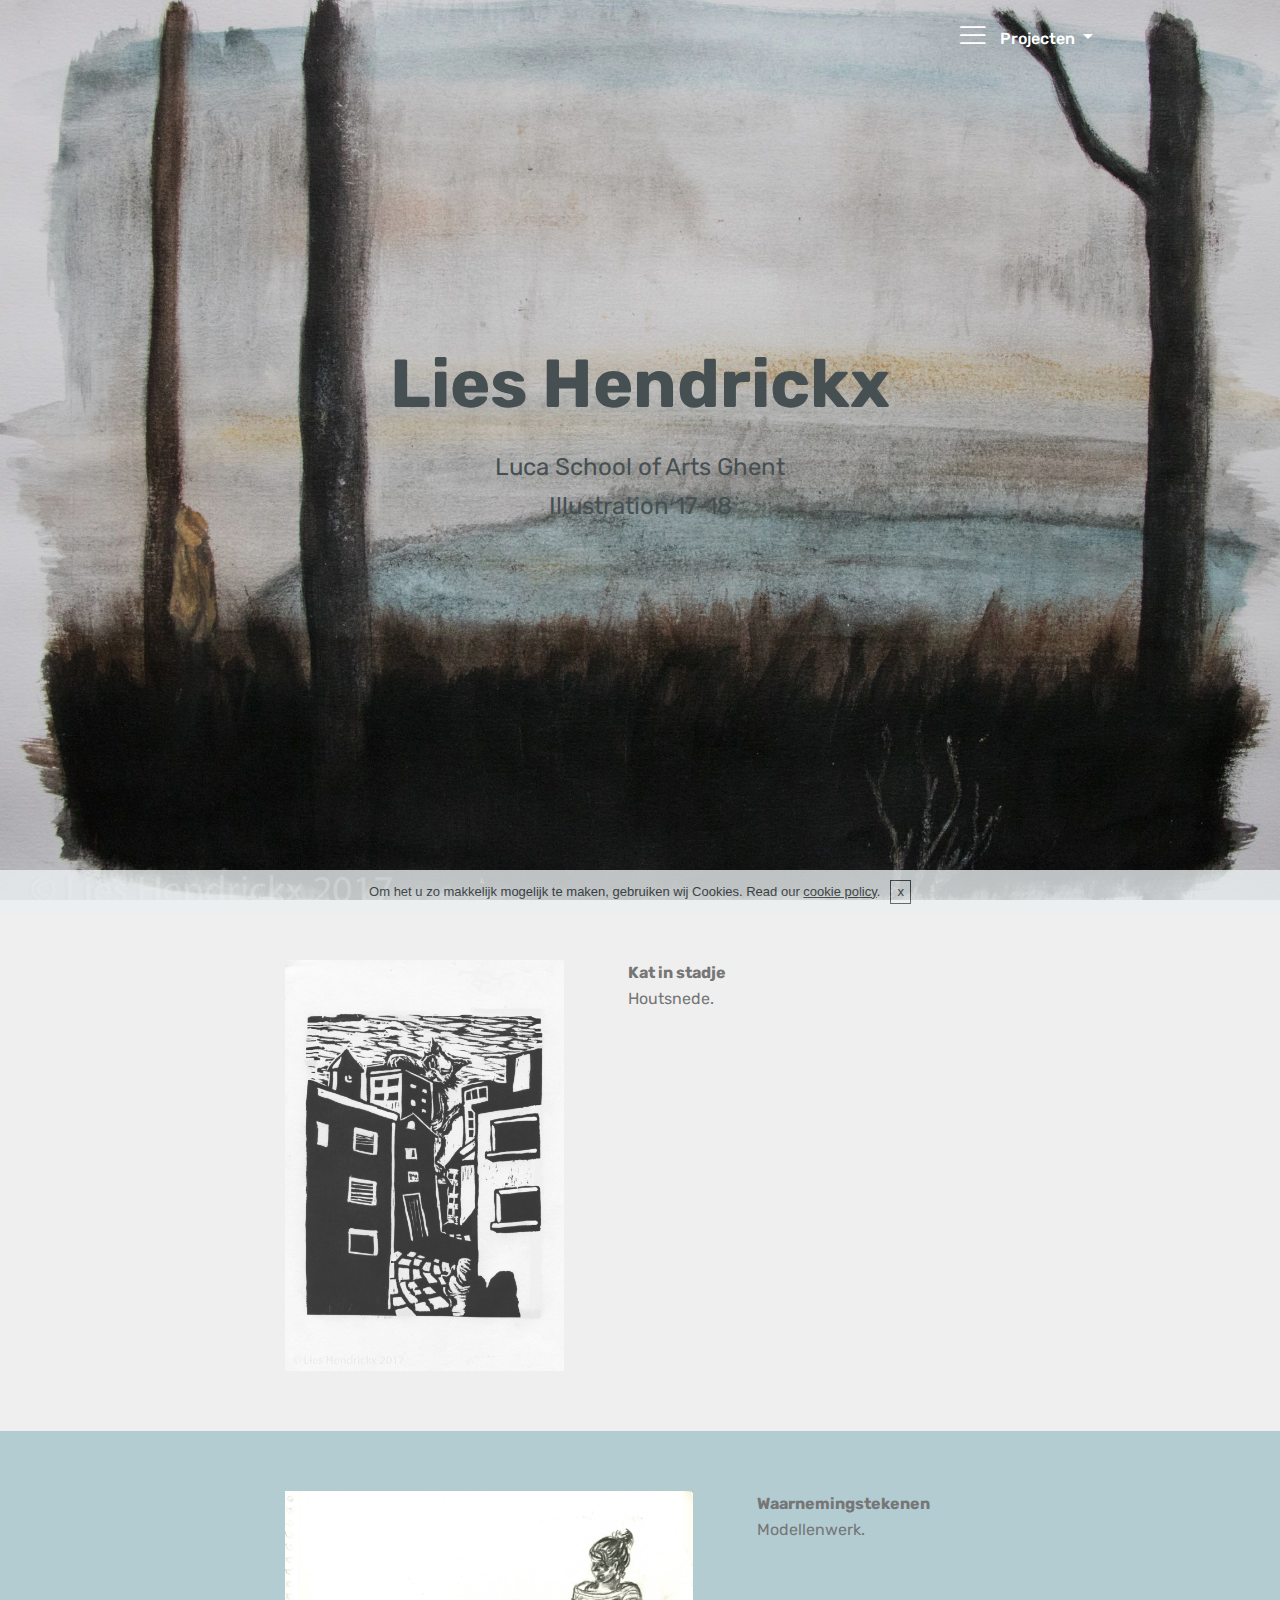
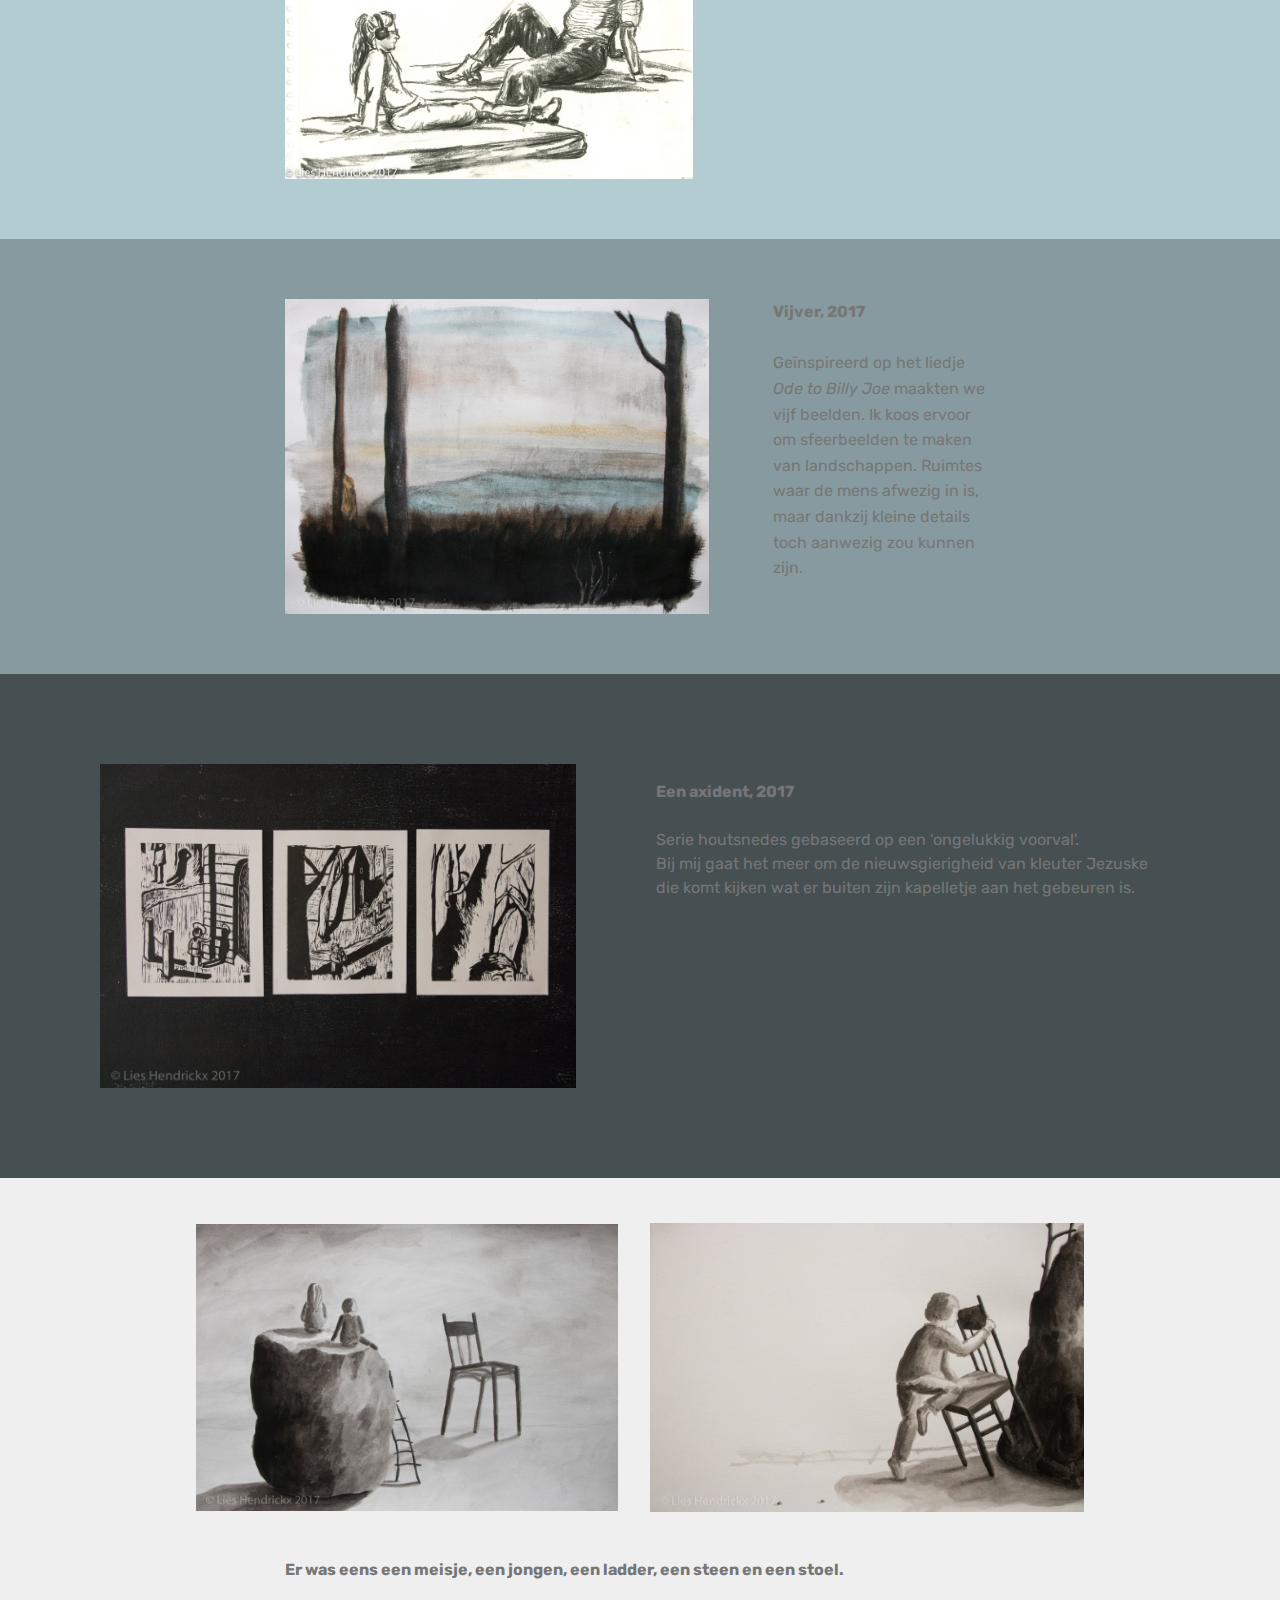
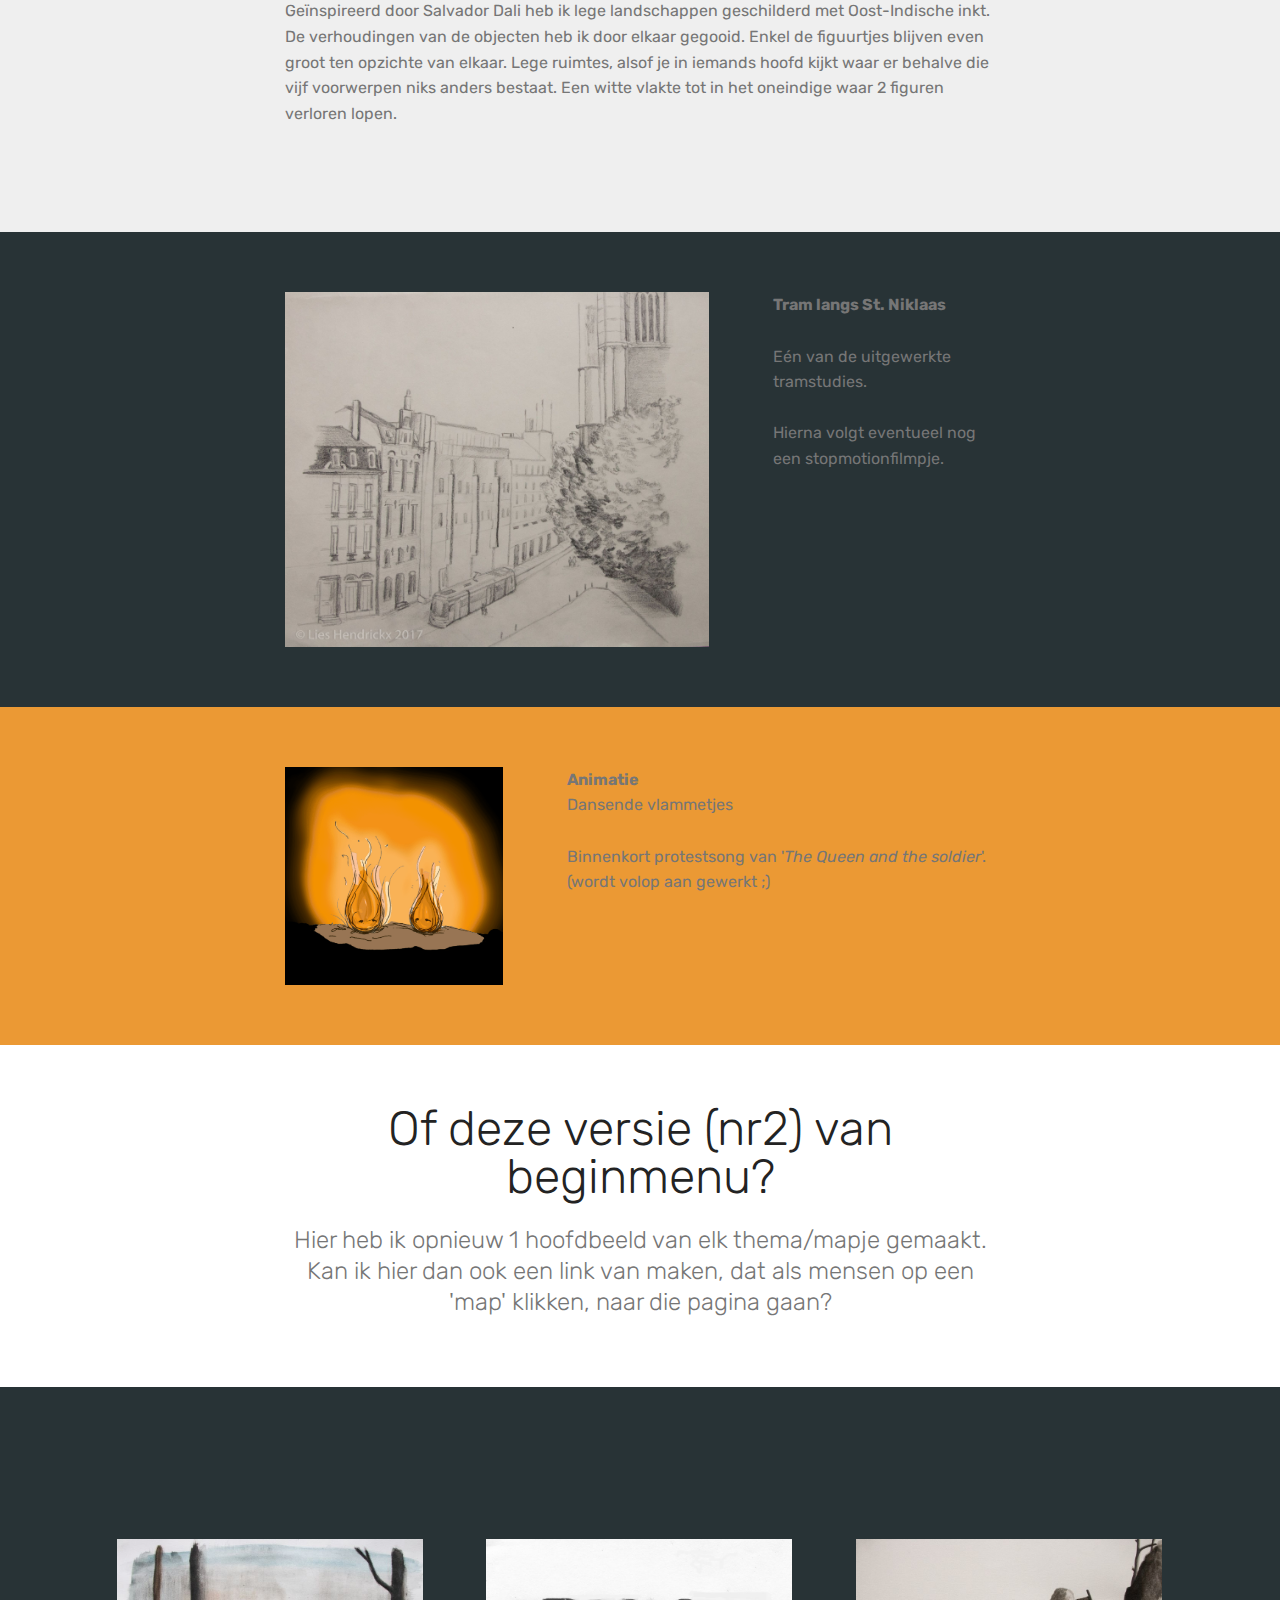
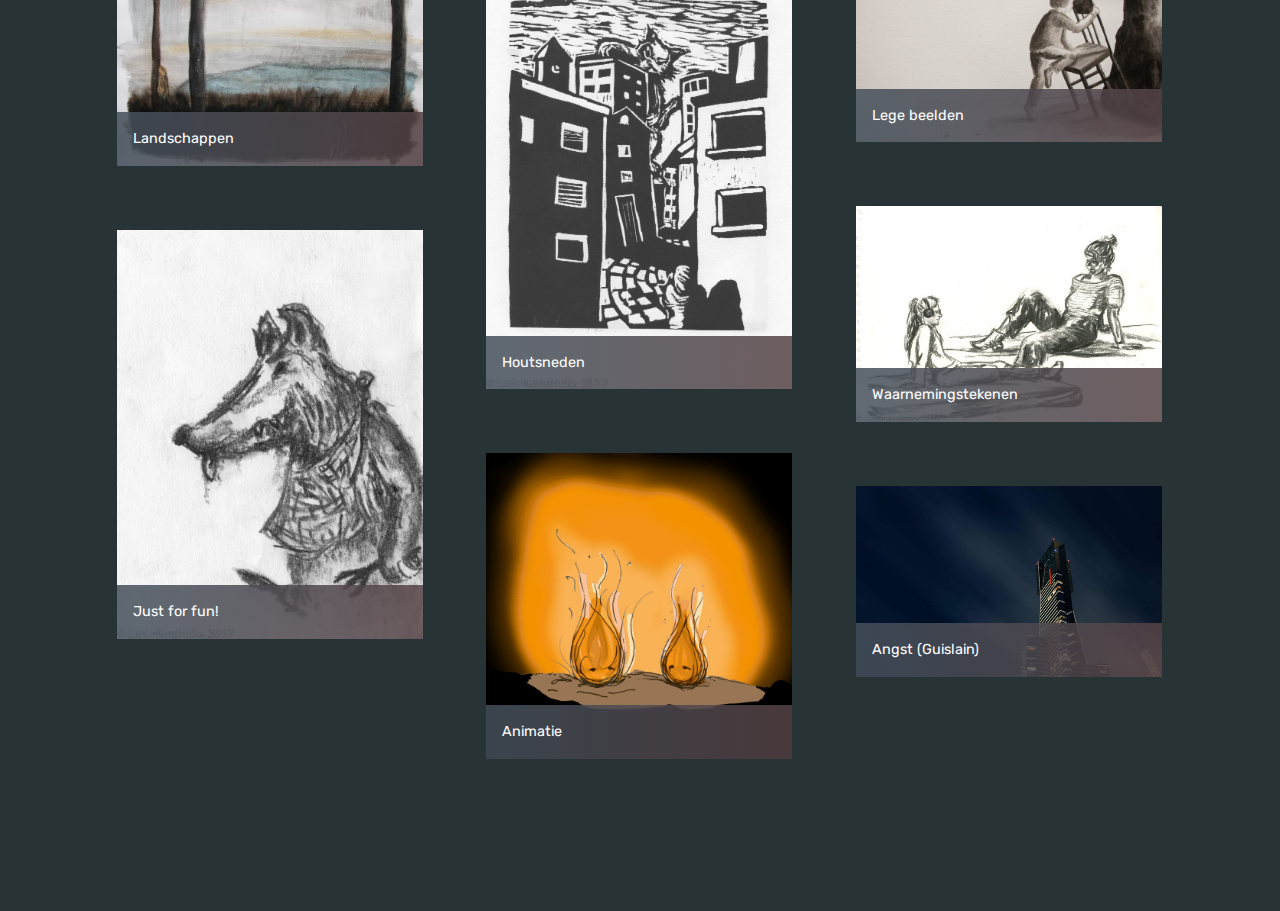
==== commit 64de8894: "create github pages" ====
--- a/index.html
+++ b/index.html
@@ -40,7 +40,7 @@
 <!-- /Google Analytics -->
 
 
-<section class="menu cid-qxzgG5z7B9" once="menu" id="menu1-w" data-rv-view="373">
+<section class="menu cid-qxzgG5z7B9" once="menu" id="menu1-w" data-rv-view="500">
 
     
 
@@ -69,7 +69,7 @@
     </nav>
 </section>
 
-<section class="engine"><a href="https://mobirise.co/q">bootstrap carousel</a></section><section class="header1 cid-qwNb37YxTv mbr-fullscreen" id="header1-h" data-rv-view="356">
+<section class="engine"><a href="https://mobirise.co/k">free bootstrap template</a></section><section class="header1 cid-qwNb37YxTv mbr-fullscreen" id="header1-h" data-rv-view="483">
 
     
 
@@ -90,7 +90,7 @@
 
 </section>
 
-<section class="mbr-section content6 cid-qAZdVnV794" id="content6-1w" data-rv-view="359">
+<section class="mbr-section content6 cid-qAZdVnV794" id="content6-1w" data-rv-view="486">
     
      
     
@@ -113,7 +113,7 @@
     </div>
 </section>
 
-<section class="mbr-section content6 cid-qAZdWfWtyI" id="content6-1x" data-rv-view="361">
+<section class="mbr-section content6 cid-qAZdWfWtyI" id="content6-1x" data-rv-view="488">
     
      
     
@@ -136,7 +136,7 @@
     </div>
 </section>
 
-<section class="mbr-section content6 cid-qwNbEezkCV" id="content6-k" data-rv-view="363">
+<section class="mbr-section content6 cid-qwNbEezkCV" id="content6-k" data-rv-view="490">
     
      
     
@@ -158,7 +158,7 @@
     </div>
 </section>
 
-<section class="features11 cid-qwNbQushXC" id="features11-m" data-rv-view="365">
+<section class="features11 cid-qwNbQushXC" id="features11-m" data-rv-view="492">
 
     
 
@@ -210,7 +210,7 @@
     </div>          
 </section>
 
-<section class="cid-qwNchPahxL" id="image4-p" data-rv-view="368">
+<section class="cid-qwNchPahxL" id="image4-p" data-rv-view="495">
     <!-- Block parameters controls (Blue "Gear" panel) -->
     
     <!-- End block parameters -->
@@ -228,7 +228,7 @@
     </div>
 </section>
 
-<section class="mbr-section article content1 cid-qwNeQdCKmM" id="content1-t" data-rv-view="370">
+<section class="mbr-section article content1 cid-qwNeQdCKmM" id="content1-t" data-rv-view="497">
     
      
 
@@ -239,7 +239,7 @@
     </div>
 </section>
 
-<section class="mbr-section content6 cid-qx5BGo7e82" id="content6-v" data-rv-view="371">
+<section class="mbr-section content6 cid-qx5BGo7e82" id="content6-v" data-rv-view="498">
     
      
     
@@ -262,7 +262,7 @@
     </div>
 </section>
 
-<section class="mbr-section content6 cid-qAZkoUYeux" id="content6-23" data-rv-view="375">
+<section class="mbr-section content6 cid-qAZkoUYeux" id="content6-23" data-rv-view="502">
     
      
     
@@ -285,7 +285,7 @@
     </div>
 </section>
 
-<section class="mbr-section content4 cid-qB911OvWSq" id="content4-2b" data-rv-view="377">
+<section class="mbr-section content4 cid-qB911OvWSq" id="content4-2b" data-rv-view="504">
 
     
 
@@ -302,7 +302,7 @@
     </div>
 </section>
 
-<section class="mbr-gallery mbr-slider-carousel cid-qB8YOPHGOx" id="gallery1-2a" data-rv-view="379">
+<section class="mbr-gallery mbr-slider-carousel cid-qB8YOPHGOx" id="gallery1-2a" data-rv-view="506">
 
     
 
